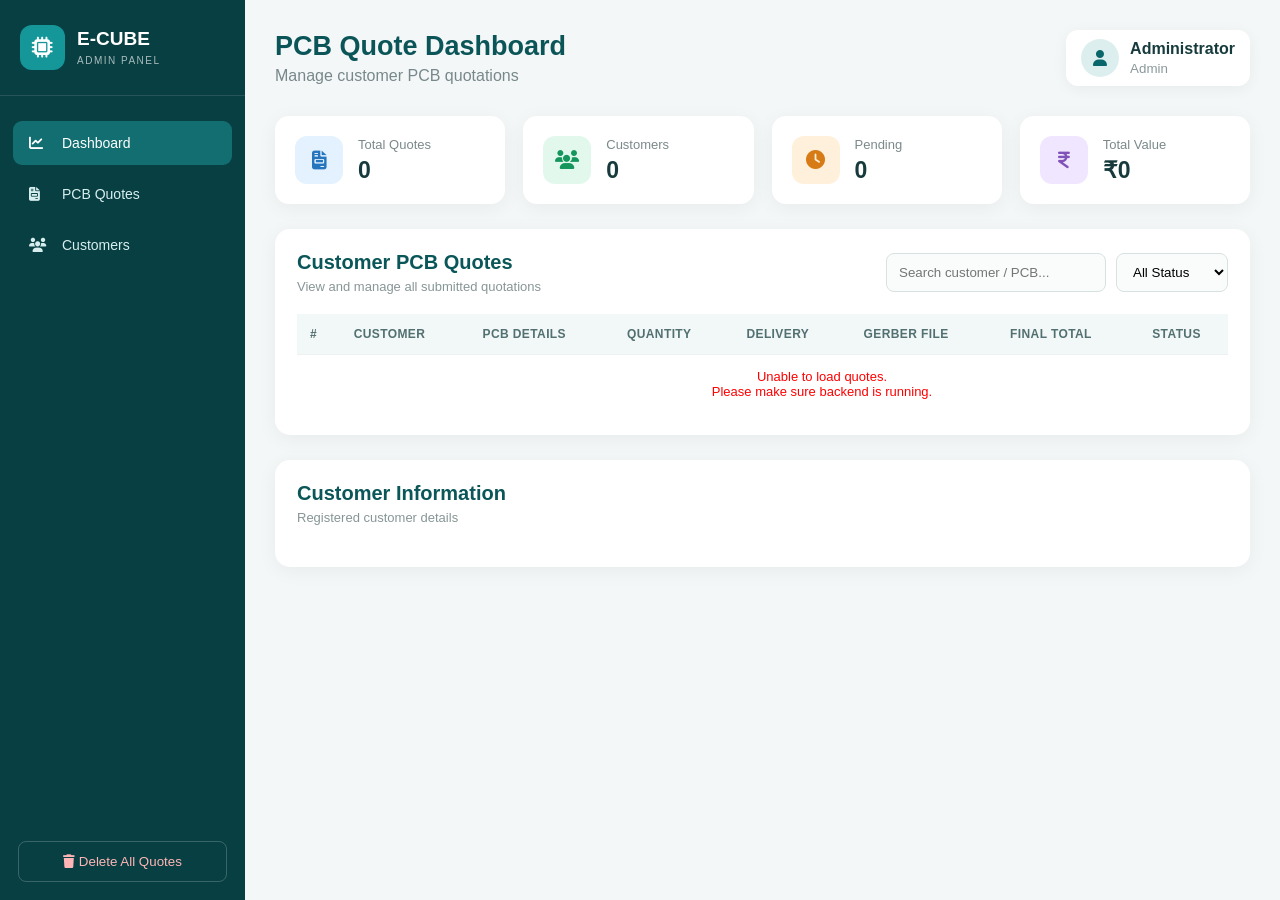
==== admin.html @ 3a0c98e4 "E-Cube PCB frontend" ====
<!DOCTYPE html>
<html lang="en">
<head>
    <meta charset="UTF-8">
    <meta name="viewport" content="width=device-width, initial-scale=1.0">

    <title>PCB Admin Dashboard</title>

    <link rel="stylesheet" href="admin.css">

    <link
        rel="stylesheet"
        href="https://cdnjs.cloudflare.com/ajax/libs/font-awesome/6.5.2/css/all.min.css"
    >
</head>

<body>

<!-- =====================================================
     SIDEBAR
===================================================== -->

<aside class="sidebar">

    <div class="admin-logo">
        <div class="logo-icon">
            <i class="fa-solid fa-microchip"></i>
        </div>

        <div>
            <h2>E-CUBE</h2>
            <span>ADMIN PANEL</span>
        </div>
    </div>


    <nav class="sidebar-menu">

        <a href="#" class="menu-item active">
            <i class="fa-solid fa-chart-line"></i>
            Dashboard
        </a>

        <a href="#quotes" class="menu-item">
            <i class="fa-solid fa-file-invoice"></i>
            PCB Quotes
        </a>

        <a href="#customers" class="menu-item">
            <i class="fa-solid fa-users"></i>
            Customers
        </a>

    </nav>


    <div class="sidebar-bottom">

        <button
            class="clear-all-btn"
            onclick="deleteAllQuotes()"
        >
            <i class="fa-solid fa-trash"></i>
            Delete All Quotes
        </button>

    </div>

</aside>


<!-- =====================================================
     MAIN
===================================================== -->

<main class="main-content">


    <!-- TOP BAR -->

    <header class="topbar">

        <div>

            <h1>PCB Quote Dashboard</h1>

            <p>
                Manage customer PCB quotations
            </p>

        </div>


        <div class="admin-profile">

            <div class="profile-icon">
                <i class="fa-solid fa-user"></i>
            </div>

            <div>
                <strong>Administrator</strong>
                <small>Admin</small>
            </div>

        </div>

    </header>



    <!-- =================================================
         STAT CARDS
    ================================================== -->

    <section class="stats-grid">


        <div class="stat-card">

            <div class="stat-icon blue">
                <i class="fa-solid fa-file-invoice"></i>
            </div>

            <div>
                <span>Total Quotes</span>
                <strong id="totalQuotes">0</strong>
            </div>

        </div>


        <div class="stat-card">

            <div class="stat-icon green">
                <i class="fa-solid fa-users"></i>
            </div>

            <div>
                <span>Customers</span>
                <strong id="totalCustomers">0</strong>
            </div>

        </div>


        <div class="stat-card">

            <div class="stat-icon orange">
                <i class="fa-solid fa-clock"></i>
            </div>

            <div>
                <span>Pending</span>
                <strong id="pendingQuotes">0</strong>
            </div>

        </div>


        <div class="stat-card">

            <div class="stat-icon purple">
                <i class="fa-solid fa-indian-rupee-sign"></i>
            </div>

            <div>
                <span>Total Value</span>
                <strong id="totalValue">₹0</strong>
            </div>

        </div>

    </section>



    <!-- =================================================
         QUOTE SECTION
    ================================================== -->

    <section class="quotes-section" id="quotes">

        <div class="section-header">

            <div>

                <h2>Customer PCB Quotes</h2>

                <p>
                    View and manage all submitted quotations
                </p>

            </div>


            <div class="header-actions">

                <input
                    type="text"
                    id="searchInput"
                    placeholder="Search customer / PCB..."
                    oninput="renderQuotes()"
                >

                <select
                    id="statusFilter"
                    onchange="renderQuotes()"
                >

                    <option value="all">
                        All Status
                    </option>

                    <option value="Pending">
                        Pending
                    </option>

                    <option value="Processing">
                        Processing
                    </option>

                    <option value="Completed">
                        Completed
                    </option>

                    <option value="Cancelled">
                        Cancelled
                    </option>

                </select>

            </div>

        </div>



        <!-- TABLE -->

        <div class="table-wrapper">

            <table>

                <thead>

                    <tr>

                        <th>#</th>

                        <th>Customer</th>

                        <th>PCB Details</th>

                        <th>Quantity</th>

                        <th>Delivery</th>

                        <th>Gerber File</th>

                        <th>Final Total</th>

                        <th>Status</th>

                        <th>Actions</th>

                    </tr>

                </thead>


                <tbody id="quotesTable">

                </tbody>

            </table>

        </div>


        <div
            id="emptyState"
            class="empty-state"
        >

            <i class="fa-solid fa-folder-open"></i>

            <h3>No Quotes Found</h3>

            <p>
                Customer quotations will appear here.
            </p>

        </div>

    </section>



    <!-- =================================================
         CUSTOMER SECTION
    ================================================== -->

    <section
        class="customer-section"
        id="customers"
    >

        <div class="section-header">

            <div>

                <h2>Customer Information</h2>

                <p>
                    Registered customer details
                </p>

            </div>

        </div>


        <div
            class="customer-grid"
            id="customerGrid"
        ></div>

    </section>


</main>



<!-- =====================================================
     VIEW / EDIT MODAL
===================================================== -->

<div
    class="modal-overlay"
    id="editModal"
>

    <div class="edit-modal">

        <div class="modal-header">

            <div>

                <h2>Edit PCB Quote</h2>

                <p>
                    Update customer quotation
                </p>

            </div>

            <button
                class="close-modal"
                onclick="closeEditModal()"
            >
                ×
            </button>

        </div>



        <form id="editForm">


            <input
                type="hidden"
                id="editId"
            >


            <div class="form-grid">


                <div class="form-group">

                    <label>
                        Customer Email
                    </label>

                    <input
                        type="email"
                        id="editEmail"
                        required
                    >

                </div>


                <div class="form-group">

                    <label>
                        Phone Number
                    </label>

                    <input
                        type="text"
                        id="editPhone"
                        maxlength="10"
                        required
                    >

                </div>


                <div class="form-group">

                    <label>
                        PCB Name
                    </label>

                    <input
                        type="text"
                        id="editPcbName"
                    >

                </div>


                <div class="form-group">

                    <label>
                        Dispatch Unit
                    </label>

                    <select id="editDispatch">

                        <option value="PCB">
                            PCB
                        </option>

                        <option value="Panel">
                            Panel
                        </option>

                    </select>

                </div>


                <div class="form-group">

                    <label>
                        PCB Size
                    </label>

                    <input
                        type="text"
                        id="editSize"
                        placeholder="20 × 20 mm"
                    >

                </div>


                <div class="form-group">

                    <label>
                        Quantity
                    </label>

                    <input
                        type="number"
                        id="editQuantity"
                        min="1"
                        max="500"
                    >

                </div>


                <div class="form-group">

                    <label>
                        Delivery Date
                    </label>

                    <input
                        type="date"
                        id="editDeliveryDate"
                    >

                </div>


                <div class="form-group">

                    <label>
                        Basic Price
                    </label>

                    <input
                        type="number"
                        id="editBasicPrice"
                        step="0.01"
                    >

                </div>


                <div class="form-group">

                    <label>
                        Setup Cost
                    </label>

                    <input
                        type="number"
                        id="editSetupCost"
                        step="0.01"
                    >

                </div>


                <div class="form-group">

                    <label>
                        GST
                    </label>

                    <input
                        type="number"
                        id="editGST"
                        step="0.01"
                    >

                </div>


                <div class="form-group">

                    <label>
                        Final Total
                    </label>

                    <input
                        type="number"
                        id="editFinalTotal"
                        step="0.01"
                    >

                </div>


                <div class="form-group">

                    <label>
                        Status
                    </label>

                    <select id="editStatus">

                        <option value="Pending">
                            Pending
                        </option>

                        <option value="Processing">
                            Processing
                        </option>

                        <option value="Completed">
                            Completed
                        </option>

                        <option value="Cancelled">
                            Cancelled
                        </option>

                    </select>

                </div>

            </div>



            <!-- FIXED PCB OPTIONS -->

            <div class="fixed-options">

                <span>
                    <b>Material:</b> FR-4
                </span>

                <span>
                    <b>Layers:</b> 2 Layers
                </span>

                <span>
                    <b>Thickness:</b> 1.6 mm
                </span>

                <span>
                    <b>Copper:</b> 35 Micron
                </span>

                <span>
                    <b>Mask:</b> Green
                </span>

                <span>
                    <b>Surface:</b> HAL
                </span>

                <span>
                    <b>Silk:</b> White
                </span>

            </div>



            <div class="modal-actions">

                <button
                    type="button"
                    class="cancel-btn"
                    onclick="closeEditModal()"
                >
                    Cancel
                </button>


                <button
                    type="submit"
                    class="save-btn"
                >
                    <i class="fa-solid fa-floppy-disk"></i>
                    Save Changes
                </button>

            </div>


        </form>

    </div>

</div>



<script src="admin.js"></script>

</body>
</html>
---- admin.css ----
* {
    margin: 0;
    padding: 0;
    box-sizing: border-box;
}


body {
    font-family: Arial, Helvetica, sans-serif;
    background: #f4f7f8;
    color: #173b3d;
}


/* =====================================================
   SIDEBAR
===================================================== */

.sidebar {
    position: fixed;
    left: 0;
    top: 0;

    width: 245px;
    height: 100vh;

    background: #083f42;
    color: white;

    display: flex;
    flex-direction: column;

    z-index: 100;
}


.admin-logo {
    display: flex;
    align-items: center;

    gap: 12px;

    padding: 25px 20px;

    border-bottom: 1px solid rgba(255,255,255,.12);
}


.logo-icon {
    width: 45px;
    height: 45px;

    border-radius: 12px;

    background: #15979a;

    display: flex;
    align-items: center;
    justify-content: center;

    font-size: 21px;
}


.admin-logo h2 {
    font-size: 19px;
}


.admin-logo span {
    font-size: 10px;
    opacity: .65;
    letter-spacing: 1.5px;
}


/* MENU */

.sidebar-menu {
    padding: 25px 13px;
}


.menu-item {
    display: flex;
    align-items: center;

    gap: 13px;

    padding: 14px 16px;

    margin-bottom: 7px;

    color: #d7eeee;

    text-decoration: none;

    border-radius: 9px;

    font-size: 14px;
}


.menu-item:hover,
.menu-item.active {
    background: #126e71;
    color: white;
}


.menu-item i {
    width: 20px;
}


.sidebar-bottom {
    margin-top: auto;
    padding: 18px;
}


.clear-all-btn {
    width: 100%;

    border: 1px solid rgba(255,255,255,.2);

    background: transparent;

    color: #ffb5b5;

    padding: 12px;

    border-radius: 8px;

    cursor: pointer;
}


.clear-all-btn:hover {
    background: #a52d2d;
    color: white;
}


/* =====================================================
   MAIN
===================================================== */

.main-content {
    margin-left: 245px;
    padding: 30px;
}


/* TOPBAR */

.topbar {
    display: flex;
    justify-content: space-between;
    align-items: center;

    margin-bottom: 30px;
}


.topbar h1 {
    font-size: 27px;
    color: #0b5558;
}


.topbar p {
    margin-top: 5px;
    color: #77888a;
}


.admin-profile {
    display: flex;
    align-items: center;
    gap: 11px;

    background: white;

    padding: 9px 15px;

    border-radius: 12px;

    box-shadow: 0 3px 15px rgba(0,0,0,.05);
}


.profile-icon {
    width: 38px;
    height: 38px;

    border-radius: 50%;

    background: #dcefee;

    display: flex;
    align-items: center;
    justify-content: center;

    color: #09666a;
}


.admin-profile small {
    display: block;
    color: #8a9899;

    margin-top: 3px;
}


/* =====================================================
   STAT CARDS
===================================================== */

.stats-grid {
    display: grid;

    grid-template-columns:
        repeat(4, 1fr);

    gap: 18px;

    margin-bottom: 25px;
}


.stat-card {
    background: white;

    padding: 20px;

    border-radius: 14px;

    display: flex;
    align-items: center;

    gap: 15px;

    box-shadow:
        0 4px 20px rgba(0,0,0,.05);
}


.stat-icon {
    width: 48px;
    height: 48px;

    border-radius: 12px;

    display: flex;
    align-items: center;
    justify-content: center;

    font-size: 19px;
}


.stat-icon.blue {
    background: #e4f1ff;
    color: #2576bd;
}


.stat-icon.green {
    background: #e3f8ed;
    color: #15965d;
}


.stat-icon.orange {
    background: #fff0dc;
    color: #d77b16;
}


.stat-icon.purple {
    background: #f0e6ff;
    color: #8051b8;
}


.stat-card span {
    display: block;

    color: #7b898a;

    font-size: 13px;

    margin-bottom: 5px;
}


.stat-card strong {
    font-size: 23px;
}


/* =====================================================
   QUOTES SECTION
===================================================== */

.quotes-section,
.customer-section {
    background: white;

    border-radius: 15px;

    padding: 22px;

    box-shadow:
        0 4px 20px rgba(0,0,0,.05);

    margin-bottom: 25px;
}


.section-header {
    display: flex;
    justify-content: space-between;
    align-items: center;

    margin-bottom: 20px;
}


.section-header h2 {
    color: #0a5659;
    font-size: 20px;
}


.section-header p {
    color: #879596;
    margin-top: 5px;
    font-size: 13px;
}


.header-actions {
    display: flex;
    gap: 10px;
}


.header-actions input,
.header-actions select {
    border: 1px solid #d7e1e1;

    padding: 10px 12px;

    border-radius: 8px;

    outline: none;

    background: #fafcfc;
}


.header-actions input {
    width: 220px;
}


/* =====================================================
   TABLE
===================================================== */

.table-wrapper {
    width: 100%;

    overflow-x: auto;
}


table {
    width: 100%;

    border-collapse: collapse;

    min-width: 1050px;
}


thead {
    background: #f2f7f7;
}


th {
    text-align: left;

    padding: 13px;

    font-size: 12px;

    color: #527071;

    text-transform: uppercase;

    letter-spacing: .4px;
}


td {
    padding: 14px 13px;

    border-top: 1px solid #edf1f1;

    vertical-align: middle;

    font-size: 13px;
}


.customer-name {
    font-weight: bold;
    color: #134e51;
}


.customer-contact {
    margin-top: 5px;

    color: #7a8b8c;

    font-size: 12px;
}


.pcb-title {
    font-weight: bold;
}


.pcb-info {
    color: #758687;

    font-size: 11px;

    margin-top: 5px;
}


.quantity-badge {
    background: #e6f5f5;

    color: #0a696c;

    padding: 5px 9px;

    border-radius: 20px;

    font-weight: bold;
}


.date-text {
    white-space: nowrap;
}


.gerber-btn {
    display: inline-flex;

    align-items: center;

    gap: 6px;

    background: #e6f4f4;

    color: #09666a;

    padding: 7px 10px;

    border-radius: 7px;

    text-decoration: none;

    font-size: 11px;

    border: none;

    cursor: pointer;
}


.no-file {
    color: #999;
    font-size: 11px;
}


.total-price {
    font-weight: bold;

    color: #087073;

    white-space: nowrap;
}


/* STATUS */

.status-select {
    border: none;

    border-radius: 20px;

    padding: 6px 10px;

    font-size: 11px;

    cursor: pointer;
}


.status-Pending {
    background: #fff1d8;
    color: #ad6a00;
}


.status-Processing {
    background: #e2efff;
    color: #2670af;
}


.status-Completed {
    background: #e2f8e9;
    color: #18844e;
}


.status-Cancelled {
    background: #ffe3e3;
    color: #b73737;
}


/* ACTIONS */

.action-buttons {
    display: flex;

    gap: 6px;
}


.action-btn {
    width: 32px;
    height: 32px;

    border: none;

    border-radius: 7px;

    cursor: pointer;
}


.view-btn {
    background: #e5f2ff;
    color: #2675ae;
}


.edit-btn {
    background: #fff1dc;
    color: #b36c08;
}


.delete-btn {
    background: #ffe7e7;
    color: #bd3d3d;
}


.action-btn:hover {
    transform: translateY(-1px);
}


/* =====================================================
   EMPTY
===================================================== */

.empty-state {
    text-align: center;

    padding: 55px;

    display: none;
}


.empty-state i {
    font-size: 42px;

    color: #b8caca;

    margin-bottom: 15px;
}


.empty-state h3 {
    color: #527071;
}


.empty-state p {
    margin-top: 7px;
    color: #9aa7a8;
}


/* =====================================================
   CUSTOMERS
===================================================== */

.customer-grid {
    display: grid;

    grid-template-columns:
        repeat(3, 1fr);

    gap: 15px;
}


.customer-card {
    border: 1px solid #e3ebeb;

    padding: 17px;

    border-radius: 11px;
}


.customer-card h3 {
    font-size: 14px;

    color: #0b5c60;

    margin-bottom: 8px;
}


.customer-card p {
    font-size: 12px;

    color: #778788;

    margin-top: 5px;
}


/* =====================================================
   MODAL
===================================================== */

.modal-overlay {
    position: fixed;

    inset: 0;

    background: rgba(0,0,0,.58);

    display: none;

    align-items: center;
    justify-content: center;

    z-index: 500;

    padding: 20px;
}


.modal-overlay.show {
    display: flex;
}


.edit-modal {
    background: white;

    width: 760px;

    max-width: 100%;

    max-height: 90vh;

    overflow-y: auto;

    border-radius: 16px;
}


.modal-header {
    padding: 20px 24px;

    border-bottom: 1px solid #e6eeee;

    display: flex;

    justify-content: space-between;

    align-items: center;
}


.modal-header h2 {
    color: #095c60;
}


.modal-header p {
    color: #8b999a;

    margin-top: 4px;

    font-size: 12px;
}


.close-modal {
    width: 35px;
    height: 35px;

    border: none;

    background: #f1f5f5;

    border-radius: 50%;

    font-size: 22px;

    cursor: pointer;
}


#editForm {
    padding: 24px;
}


.form-grid {
    display: grid;

    grid-template-columns:
        1fr 1fr;

    gap: 17px;
}


.form-group label {
    display: block;

    font-size: 12px;

    font-weight: bold;

    margin-bottom: 7px;

    color: #526d6e;
}


.form-group input,
.form-group select {
    width: 100%;

    padding: 11px;

    border: 1px solid #d6e1e1;

    border-radius: 8px;

    outline: none;
}


.form-group input:focus,
.form-group select:focus {
    border-color: #147c80;
}


/* FIXED OPTIONS */

.fixed-options {
    margin-top: 22px;

    padding: 15px;

    background: #f4f9f9;

    border-radius: 10px;

    display: flex;

    flex-wrap: wrap;

    gap: 9px;
}


.fixed-options span {
    padding: 7px 10px;

    background: white;

    border: 1px solid #dbe7e7;

    border-radius: 6px;

    font-size: 11px;

    color: #617273;
}


/* MODAL BUTTONS */

.modal-actions {
    margin-top: 25px;

    display: flex;

    justify-content: flex-end;

    gap: 10px;
}


.cancel-btn,
.save-btn {
    padding: 11px 18px;

    border-radius: 8px;

    border: none;

    cursor: pointer;

    font-weight: bold;
}


.cancel-btn {
    background: #edf2f2;
    color: #516667;
}


.save-btn {
    background: #106f73;
    color: white;
}


.save-btn:hover {
    background: #095b5e;
}


/* =====================================================
   RESPONSIVE
===================================================== */

@media(max-width:1000px) {

    .stats-grid {
        grid-template-columns:
            repeat(2,1fr);
    }

    .customer-grid {
        grid-template-columns:
            repeat(2,1fr);
    }

}


@media(max-width:700px) {

    .sidebar {
        width: 70px;
    }

    .admin-logo div:not(.logo-icon),
    .menu-item {
        font-size: 0;
    }

    .menu-item i {
        font-size: 16px;
    }

    .main-content {
        margin-left: 70px;
        padding: 15px;
    }

    .stats-grid {
        grid-template-columns: 1fr;
    }

    .customer-grid {
        grid-template-columns: 1fr;
    }

    .section-header {
        align-items: flex-start;
        flex-direction: column;
        gap: 15px;
    }

    .header-actions {
        width: 100%;
    }

    .header-actions input {
        width: 100%;
    }

    .form-grid {
        grid-template-columns: 1fr;
    }

}
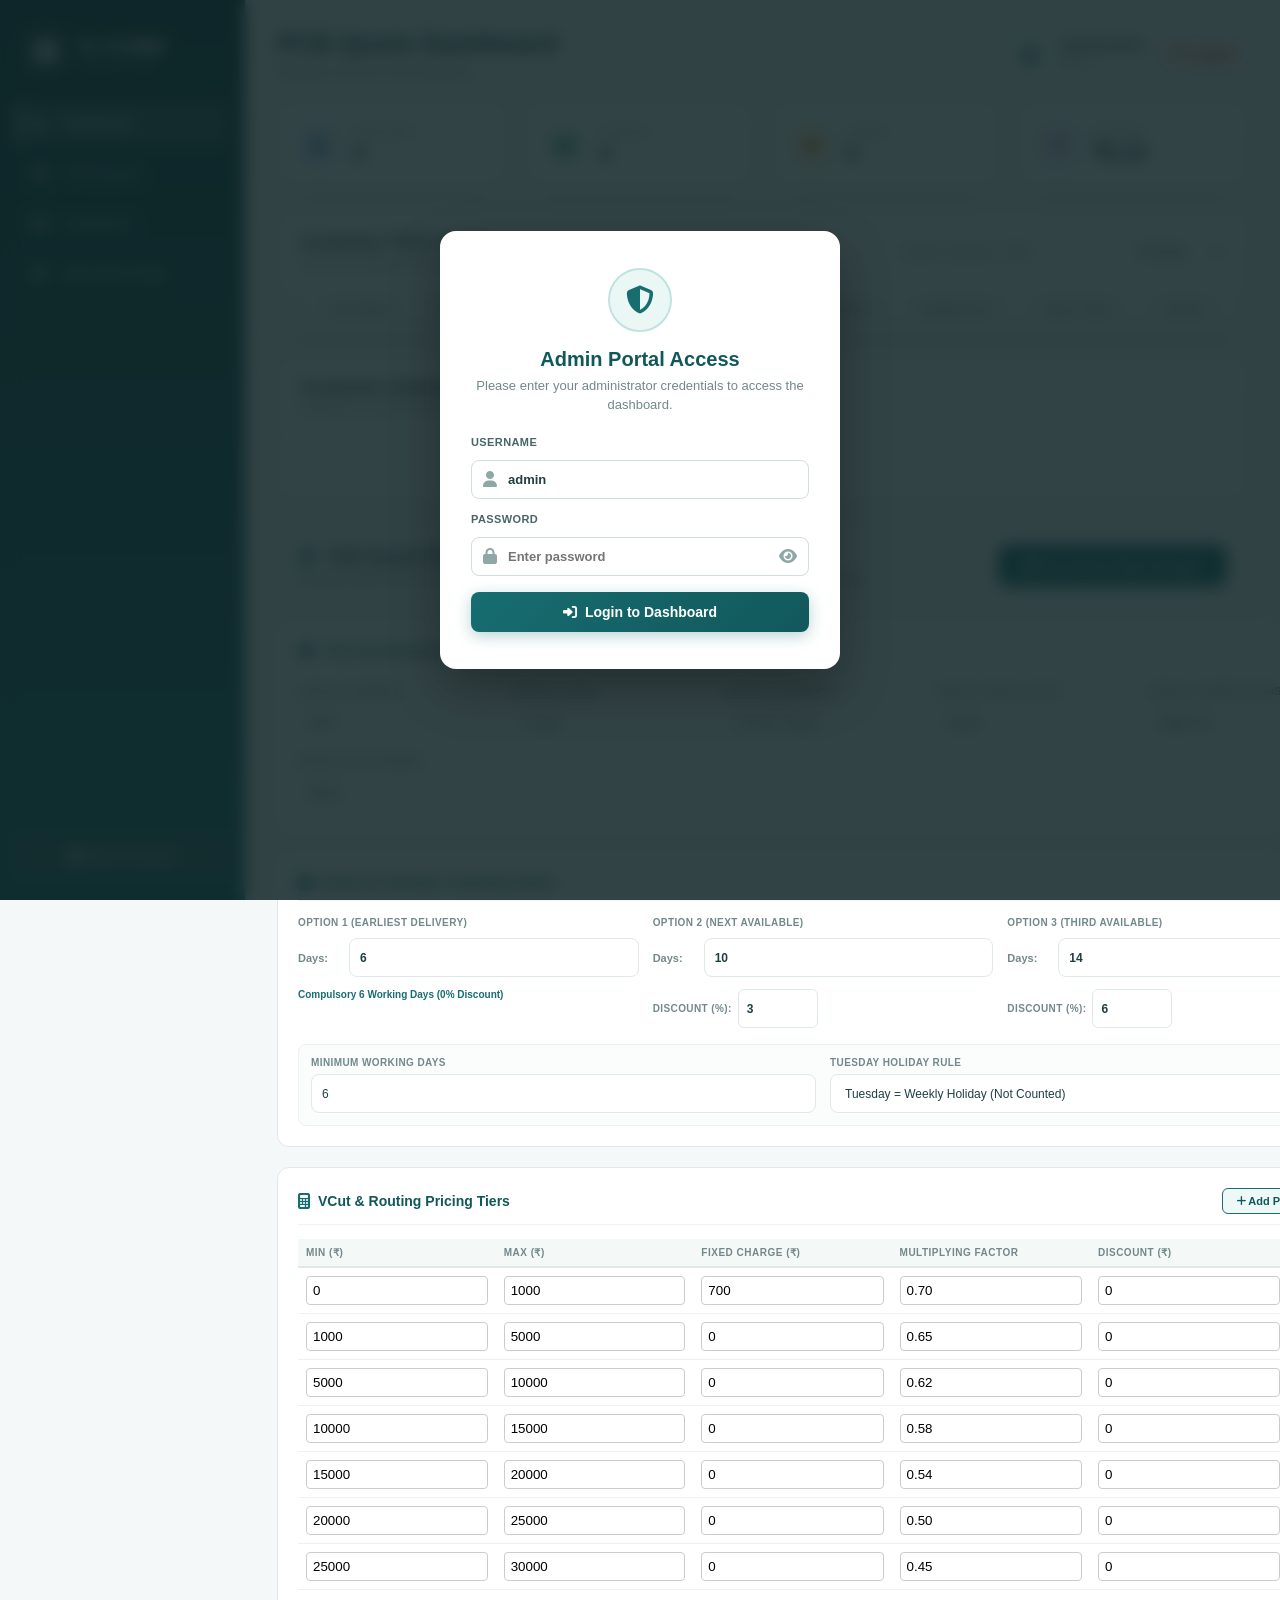
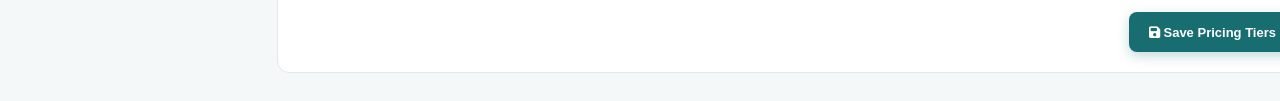
==== commit 1c86a563: "Fix quote calculation defaults and update customer dashboard" ====
--- a/admin.html
+++ b/admin.html
@@ -1,561 +1,324 @@
 <!DOCTYPE html>
 <html lang="en">
+
 <head>
+
     <meta charset="UTF-8">
+
     <meta name="viewport" content="width=device-width, initial-scale=1.0">
 
-    <title>PCB Admin Dashboard</title>
+    <title>E-CUBE | PCB Admin Dashboard</title>
 
     <link rel="stylesheet" href="admin.css">
 
-    <link
-        rel="stylesheet"
-        href="https://cdnjs.cloudflare.com/ajax/libs/font-awesome/6.5.2/css/all.min.css"
-    >
+    <link rel="stylesheet" href="https://cdnjs.cloudflare.com/ajax/libs/font-awesome/6.5.2/css/all.min.css">
+
 </head>
 
+
 <body>
 
-<!-- =====================================================
+    <!-- =====================================================
+         ADMIN AUTHENTICATION / LOGIN OVERLAY
+    ===================================================== -->
+    <div id="adminLoginOverlay" class="login-overlay" style="display: none;">
+        <div class="login-modal-card">
+            <div class="login-icon-badge">
+                <i class="fa-solid fa-shield-halved"></i>
+            </div>
+            <h2>Admin Portal Access</h2>
+            <p>Please enter your administrator credentials to access the dashboard.</p>
+
+            <form id="adminLoginForm" onsubmit="handleAdminLogin(event)">
+                <div class="form-group" style="text-align: left; margin-bottom: 14px;">
+                    <label
+                        style="font-size: 11px; font-weight: 700; color: #486567; text-transform: uppercase; margin-bottom: 6px; display: block;">Username</label>
+                    <div style="position: relative;">
+                        <i class="fa-solid fa-user"
+                            style="position: absolute; left: 12px; top: 50%; transform: translateY(-50%); color: #8fa7a6;"></i>
+                        <input type="text" id="adminAuthUsername" required placeholder="Enter username" value="admin"
+                            style="width: 100%; padding: 10px 12px 10px 36px; border: 1px solid #d1dedc; border-radius: 8px; font-size: 13px; font-weight: 600; box-sizing: border-box;">
+                    </div>
+                </div>
+
+                <div class="form-group" style="text-align: left; margin-bottom: 16px;">
+                    <label
+                        style="font-size: 11px; font-weight: 700; color: #486567; text-transform: uppercase; margin-bottom: 6px; display: block;">Password</label>
+                    <div style="position: relative;">
+                        <i class="fa-solid fa-lock"
+                            style="position: absolute; left: 12px; top: 50%; transform: translateY(-50%); color: #8fa7a6;"></i>
+                        <input type="password" id="adminAuthPassword" required placeholder="Enter password"
+                            style="width: 100%; padding: 10px 36px 10px 36px; border: 1px solid #d1dedc; border-radius: 8px; font-size: 13px; font-weight: 600; box-sizing: border-box;">
+                        <i class="fa-solid fa-eye" id="toggleAdminPassBtn" onclick="toggleAdminPasswordVisibility()"
+                            style="position: absolute; right: 12px; top: 50%; transform: translateY(-50%); color: #8fa7a6; cursor: pointer;"></i>
+                    </div>
+                </div>
+
+                <div id="adminLoginError"
+                    style="display: none; color: #dc2626; font-size: 12px; font-weight: 600; margin-bottom: 12px; background: #fef2f2; padding: 8px 12px; border-radius: 6px; border: 1px solid #fecaca;">
+                </div>
+
+                <button type="submit" class="admin-login-submit-btn">
+                    <i class="fa-solid fa-right-to-bracket"></i> Login to Dashboard
+                </button>
+            </form>
+        </div>
+    </div>
+
+
+    <!-- =====================================================
      SIDEBAR
 ===================================================== -->
 
-<aside class="sidebar">
-
-    <div class="admin-logo">
-        <div class="logo-icon">
-            <i class="fa-solid fa-microchip"></i>
+    <aside class="sidebar">
+
+        <div class="admin-logo">
+
+            <div class="logo-icon">
+
+                <i class="fa-solid fa-microchip"></i>
+
+            </div>
+
+            <div>
+
+                <h2>E-CUBE</h2>
+
+                <span>ADMIN PANEL</span>
+
+            </div>
+
         </div>
 
-        <div>
-            <h2>E-CUBE</h2>
-            <span>ADMIN PANEL</span>
+
+        <nav class="sidebar-menu">
+
+            <a href="#" class="menu-item active">
+
+                <i class="fa-solid fa-chart-line"></i>
+
+                Dashboard
+
+            </a>
+
+
+            <a href="#quotes" class="menu-item">
+
+                <i class="fa-solid fa-file-invoice"></i>
+
+                PCB Quotes
+
+            </a>
+
+
+            <a href="#customers" class="menu-item">
+
+                <i class="fa-solid fa-users"></i>
+
+                Customers
+
+            </a>
+
+
+            <a href="#edit-quote-page" class="menu-item" id="navEditQuotePage">
+
+                <i class="fa-solid fa-pen-to-square"></i>
+
+                Edit Quote Page
+
+            </a>
+
+        </nav>
+
+
+        <div class="sidebar-bottom">
+
+            <button class="clear-all-btn" onclick="deleteAllQuotes()">
+
+                <i class="fa-solid fa-trash"></i>
+
+                Delete All Quotes
+
+            </button>
+
         </div>
-    </div>
-
-
-    <nav class="sidebar-menu">
-
-        <a href="#" class="menu-item active">
-            <i class="fa-solid fa-chart-line"></i>
-            Dashboard
-        </a>
-
-        <a href="#quotes" class="menu-item">
-            <i class="fa-solid fa-file-invoice"></i>
-            PCB Quotes
-        </a>
-
-        <a href="#customers" class="menu-item">
-            <i class="fa-solid fa-users"></i>
-            Customers
-        </a>
-
-    </nav>
-
-
-    <div class="sidebar-bottom">
-
-        <button
-            class="clear-all-btn"
-            onclick="deleteAllQuotes()"
-        >
-            <i class="fa-solid fa-trash"></i>
-            Delete All Quotes
-        </button>
-
-    </div>
-
-</aside>
-
-
-<!-- =====================================================
-     MAIN
+
+    </aside>
+
+
+
+    <!-- =====================================================
+     MAIN CONTENT
 ===================================================== -->
 
-<main class="main-content">
-
-
-    <!-- TOP BAR -->
-
-    <header class="topbar">
-
-        <div>
-
-            <h1>PCB Quote Dashboard</h1>
-
-            <p>
-                Manage customer PCB quotations
-            </p>
-
-        </div>
-
-
-        <div class="admin-profile">
-
-            <div class="profile-icon">
-                <i class="fa-solid fa-user"></i>
+    <main class="main-content">
+
+
+        <!-- TOPBAR -->
+
+        <header class="topbar">
+
+            <div>
+
+                <h1>PCB Quote Dashboard</h1>
+
+                <p>
+                    Manage customer PCB quotations
+                </p>
+
             </div>
 
-            <div>
-                <strong>Administrator</strong>
-                <small>Admin</small>
+
+            <div style="display: flex; align-items: center; gap: 14px;">
+
+                <div class="admin-profile">
+
+                    <div class="profile-icon">
+
+                        <i class="fa-solid fa-user"></i>
+
+                    </div>
+
+                    <div>
+
+                        <strong id="displayAdminUser">Administrator</strong>
+
+                        <small>Admin</small>
+
+                    </div>
+
+                </div>
+
+                <button type="button" onclick="handleAdminLogout()" title="Logout Admin"
+                    style="background: #fff0f0; color: #dc2626; border: 1px solid #fecaca; padding: 8px 14px; border-radius: 8px; font-size: 12px; font-weight: 700; cursor: pointer; display: flex; align-items: center; gap: 6px; transition: all 0.2s ease;">
+                    <i class="fa-solid fa-right-from-bracket"></i>
+                    Logout
+                </button>
+
             </div>
 
-        </div>
-
-    </header>
-
-
-
-    <!-- =================================================
-         STAT CARDS
+        </header>
+
+
+
+        <!-- =================================================
+         STATISTICS
     ================================================== -->
 
-    <section class="stats-grid">
-
-
-        <div class="stat-card">
-
-            <div class="stat-icon blue">
-                <i class="fa-solid fa-file-invoice"></i>
+        <section class="stats-grid">
+
+
+            <div class="stat-card">
+
+                <div class="stat-icon blue">
+
+                    <i class="fa-solid fa-file-invoice"></i>
+
+                </div>
+
+                <div>
+
+                    <span>Total Quotes</span>
+
+                    <strong id="totalQuotes">0</strong>
+
+                </div>
+
             </div>
 
-            <div>
-                <span>Total Quotes</span>
-                <strong id="totalQuotes">0</strong>
+
+
+            <div class="stat-card">
+
+                <div class="stat-icon green">
+
+                    <i class="fa-solid fa-users"></i>
+
+                </div>
+
+                <div>
+
+                    <span>Customers</span>
+
+                    <strong id="totalCustomers">0</strong>
+
+                </div>
+
             </div>
 
-        </div>
-
-
-        <div class="stat-card">
-
-            <div class="stat-icon green">
-                <i class="fa-solid fa-users"></i>
+
+
+            <div class="stat-card">
+
+                <div class="stat-icon orange">
+
+                    <i class="fa-solid fa-clock"></i>
+
+                </div>
+
+                <div>
+
+                    <span>Pending</span>
+
+                    <strong id="pendingQuotes">0</strong>
+
+                </div>
+
             </div>
 
-            <div>
-                <span>Customers</span>
-                <strong id="totalCustomers">0</strong>
+
+
+            <div class="stat-card">
+
+                <div class="stat-icon purple">
+
+                    <i class="fa-solid fa-indian-rupee-sign"></i>
+
+                </div>
+
+                <div>
+
+                    <span>Total Value</span>
+
+                    <strong id="totalValue">₹0.00</strong>
+
+                </div>
+
             </div>
 
-        </div>
-
-
-        <div class="stat-card">
-
-            <div class="stat-icon orange">
-                <i class="fa-solid fa-clock"></i>
-            </div>
-
-            <div>
-                <span>Pending</span>
-                <strong id="pendingQuotes">0</strong>
-            </div>
-
-        </div>
-
-
-        <div class="stat-card">
-
-            <div class="stat-icon purple">
-                <i class="fa-solid fa-indian-rupee-sign"></i>
-            </div>
-
-            <div>
-                <span>Total Value</span>
-                <strong id="totalValue">₹0</strong>
-            </div>
-
-        </div>
-
-    </section>
-
-
-
-    <!-- =================================================
-         QUOTE SECTION
+        </section>
+
+
+
+        <!-- =================================================
+         QUOTES
     ================================================== -->
 
-    <section class="quotes-section" id="quotes">
-
-        <div class="section-header">
-
-            <div>
-
-                <h2>Customer PCB Quotes</h2>
-
-                <p>
-                    View and manage all submitted quotations
-                </p>
-
-            </div>
-
-
-            <div class="header-actions">
-
-                <input
-                    type="text"
-                    id="searchInput"
-                    placeholder="Search customer / PCB..."
-                    oninput="renderQuotes()"
-                >
-
-                <select
-                    id="statusFilter"
-                    onchange="renderQuotes()"
-                >
-
-                    <option value="all">
-                        All Status
-                    </option>
-
-                    <option value="Pending">
-                        Pending
-                    </option>
-
-                    <option value="Processing">
-                        Processing
-                    </option>
-
-                    <option value="Completed">
-                        Completed
-                    </option>
-
-                    <option value="Cancelled">
-                        Cancelled
-                    </option>
-
-                </select>
-
-            </div>
-
-        </div>
-
-
-
-        <!-- TABLE -->
-
-        <div class="table-wrapper">
-
-            <table>
-
-                <thead>
-
-                    <tr>
-
-                        <th>#</th>
-
-                        <th>Customer</th>
-
-                        <th>PCB Details</th>
-
-                        <th>Quantity</th>
-
-                        <th>Delivery</th>
-
-                        <th>Gerber File</th>
-
-                        <th>Final Total</th>
-
-                        <th>Status</th>
-
-                        <th>Actions</th>
-
-                    </tr>
-
-                </thead>
-
-
-                <tbody id="quotesTable">
-
-                </tbody>
-
-            </table>
-
-        </div>
-
-
-        <div
-            id="emptyState"
-            class="empty-state"
-        >
-
-            <i class="fa-solid fa-folder-open"></i>
-
-            <h3>No Quotes Found</h3>
-
-            <p>
-                Customer quotations will appear here.
-            </p>
-
-        </div>
-
-    </section>
-
-
-
-    <!-- =================================================
-         CUSTOMER SECTION
-    ================================================== -->
-
-    <section
-        class="customer-section"
-        id="customers"
-    >
-
-        <div class="section-header">
-
-            <div>
-
-                <h2>Customer Information</h2>
-
-                <p>
-                    Registered customer details
-                </p>
-
-            </div>
-
-        </div>
-
-
-        <div
-            class="customer-grid"
-            id="customerGrid"
-        ></div>
-
-    </section>
-
-
-</main>
-
-
-
-<!-- =====================================================
-     VIEW / EDIT MODAL
-===================================================== -->
-
-<div
-    class="modal-overlay"
-    id="editModal"
->
-
-    <div class="edit-modal">
-
-        <div class="modal-header">
-
-            <div>
-
-                <h2>Edit PCB Quote</h2>
-
-                <p>
-                    Update customer quotation
-                </p>
-
-            </div>
-
-            <button
-                class="close-modal"
-                onclick="closeEditModal()"
-            >
-                ×
-            </button>
-
-        </div>
-
-
-
-        <form id="editForm">
-
-
-            <input
-                type="hidden"
-                id="editId"
-            >
-
-
-            <div class="form-grid">
-
-
-                <div class="form-group">
-
-                    <label>
-                        Customer Email
-                    </label>
-
-                    <input
-                        type="email"
-                        id="editEmail"
-                        required
-                    >
-
-                </div>
-
-
-                <div class="form-group">
-
-                    <label>
-                        Phone Number
-                    </label>
-
-                    <input
-                        type="text"
-                        id="editPhone"
-                        maxlength="10"
-                        required
-                    >
-
-                </div>
-
-
-                <div class="form-group">
-
-                    <label>
-                        PCB Name
-                    </label>
-
-                    <input
-                        type="text"
-                        id="editPcbName"
-                    >
-
-                </div>
-
-
-                <div class="form-group">
-
-                    <label>
-                        Dispatch Unit
-                    </label>
-
-                    <select id="editDispatch">
-
-                        <option value="PCB">
-                            PCB
+        <section class="quotes-section" id="quotes">
+
+            <div class="section-header">
+
+                <div>
+
+                    <h2>Customer PCB Quotes</h2>
+
+                    <p>
+                        View and manage all submitted quotations
+                    </p>
+
+                </div>
+
+
+                <div class="header-actions">
+
+                    <input type="text" id="searchInput" placeholder="Search customer / PCB..." oninput="renderQuotes()">
+
+
+                    <select id="statusFilter" onchange="renderQuotes()">
+
+                        <option value="all">
+                            All Status
                         </option>
-
-                        <option value="Panel">
-                            Panel
-                        </option>
-
-                    </select>
-
-                </div>
-
-
-                <div class="form-group">
-
-                    <label>
-                        PCB Size
-                    </label>
-
-                    <input
-                        type="text"
-                        id="editSize"
-                        placeholder="20 × 20 mm"
-                    >
-
-                </div>
-
-
-                <div class="form-group">
-
-                    <label>
-                        Quantity
-                    </label>
-
-                    <input
-                        type="number"
-                        id="editQuantity"
-                        min="1"
-                        max="500"
-                    >
-
-                </div>
-
-
-                <div class="form-group">
-
-                    <label>
-                        Delivery Date
-                    </label>
-
-                    <input
-                        type="date"
-                        id="editDeliveryDate"
-                    >
-
-                </div>
-
-
-                <div class="form-group">
-
-                    <label>
-                        Basic Price
-                    </label>
-
-                    <input
-                        type="number"
-                        id="editBasicPrice"
-                        step="0.01"
-                    >
-
-                </div>
-
-
-                <div class="form-group">
-
-                    <label>
-                        Setup Cost
-                    </label>
-
-                    <input
-                        type="number"
-                        id="editSetupCost"
-                        step="0.01"
-                    >
-
-                </div>
-
-
-                <div class="form-group">
-
-                    <label>
-                        GST
-                    </label>
-
-                    <input
-                        type="number"
-                        id="editGST"
-                        step="0.01"
-                    >
-
-                </div>
-
-
-                <div class="form-group">
-
-                    <label>
-                        Final Total
-                    </label>
-
-                    <input
-                        type="number"
-                        id="editFinalTotal"
-                        step="0.01"
-                    >
-
-                </div>
-
-
-                <div class="form-group">
-
-                    <label>
-                        Status
-                    </label>
-
-                    <select id="editStatus">
 
                         <option value="Pending">
                             Pending
@@ -581,73 +344,1393 @@
 
 
 
-            <!-- FIXED PCB OPTIONS -->
-
-            <div class="fixed-options">
-
-                <span>
-                    <b>Material:</b> FR-4
-                </span>
-
-                <span>
-                    <b>Layers:</b> 2 Layers
-                </span>
-
-                <span>
-                    <b>Thickness:</b> 1.6 mm
-                </span>
-
-                <span>
-                    <b>Copper:</b> 35 Micron
-                </span>
-
-                <span>
-                    <b>Mask:</b> Green
-                </span>
-
-                <span>
-                    <b>Surface:</b> HAL
-                </span>
-
-                <span>
-                    <b>Silk:</b> White
-                </span>
+            <!-- TABLE -->
+
+            <div class="table-wrapper">
+
+                <table>
+
+                    <thead>
+
+                        <tr>
+                            <th>#</th>
+                            <th>Customer</th>
+                            <th>Admin ID</th>
+                            <th>Type</th>
+                            <th>PCB Details</th>
+                            <th>Delivery</th>
+                            <th>Quantity</th>
+                            <th>Gerber File</th>
+                            <th>Final Total</th>
+                            <th>Status</th>
+                            <th>Actions</th>
+                        </tr>
+
+                    </thead>
+
+
+                    <tbody id="quotesTable"></tbody>
+
+                </table>
 
             </div>
 
 
-
-            <div class="modal-actions">
-
-                <button
-                    type="button"
-                    class="cancel-btn"
-                    onclick="closeEditModal()"
-                >
-                    Cancel
+            <div id="emptyState" class="empty-state">
+
+                <i class="fa-solid fa-folder-open"></i>
+
+                <h3>No Quotes Found</h3>
+
+                <p>
+                    Customer quotations will appear here.
+                </p>
+
+            </div>
+
+        </section>
+
+
+
+        <!-- =================================================
+         CUSTOMERS
+    ================================================== -->
+
+        <section class="customer-section" id="customers">
+
+            <div class="section-header">
+
+                <div>
+
+                    <h2>Customer Information</h2>
+
+                    <p>
+                        Registered customer details
+                    </p>
+
+                </div>
+
+            </div>
+
+
+            <div class="customer-grid" id="customerGrid"></div>
+
+        </section>
+
+
+
+        <!-- =================================================
+         EDIT QUOTE PAGE MANAGEMENT SECTION
+    ================================================== -->
+
+        <section class="quote-table-section" id="edit-quote-page" style="margin-top: 24px;">
+
+            <div class="section-header"
+                style="display: flex; justify-content: space-between; align-items: center; border-bottom: 1px solid var(--border); padding-bottom: 16px; margin-bottom: 20px;">
+
+                <div>
+
+                    <h2><i class="fa-solid fa-pen-to-square" style="color: var(--teal); margin-right: 8px;"></i> Edit
+                        Quote Page Configuration</h2>
+
+                    <p>
+                        Manage default options, delivery calendar dates, and price summary controls for the customer
+                        Quote Page
+                    </p>
+
+                </div>
+
+                <button type="button" class="save-btn" onclick="saveAdminPricingSettings()"
+                    style="padding: 10px 24px; font-size: 13px; font-weight: 700; box-shadow: 0 4px 12px rgba(23,109,112,0.25);">
+
+                    <i class="fa-solid fa-floppy-disk"></i>
+
+                    Save Quote Page Changes
+
                 </button>
 
-
-                <button
-                    type="submit"
-                    class="save-btn"
-                >
-                    <i class="fa-solid fa-floppy-disk"></i>
-                    Save Changes
+            </div>
+
+
+            <!-- TWO-COLUMN LAYOUT (MIRRORING QUOTE.HTML) -->
+            <div style="display: grid; grid-template-columns: 2fr 1fr; gap: 24px;">
+
+                <!-- LEFT COLUMN: PCB DEFAULTS & DELIVERY CALENDAR -->
+                <div style="display: flex; flex-direction: column; gap: 20px;">
+
+                    <!-- PCB OPTIONS & SPECIFICATIONS -->
+                    <div style="background: #fff; border: 1px solid var(--border); border-radius: 12px; padding: 20px;">
+
+                        <div
+                            style="display: flex; align-items: center; gap: 10px; margin-bottom: 16px; color: var(--teal-dark); border-bottom: 1px solid #f0f4f3; padding-bottom: 10px;">
+
+                            <i class="fa-solid fa-microchip" style="font-size: 16px; color: var(--teal);"></i>
+
+                            <h3 style="font-size: 14px; margin: 0; font-weight: 700;">PCB Specifications & Defaults</h3>
+
+                        </div>
+
+                        <div
+                            style="display: grid; grid-template-columns: repeat(auto-fit, minmax(180px, 1fr)); gap: 14px;">
+
+                            <div class="form-group">
+
+                                <label
+                                    style="font-weight: 700; font-size: 10px; color: var(--muted); text-transform: uppercase;">
+                                    Default Material
+                                </label>
+
+                                <input type="text" id="adminDefaultMaterial" value="FR-4"
+                                    style="padding: 8px 10px; border: 1px solid var(--border); border-radius: 8px;">
+
+                            </div>
+
+                            <div class="form-group">
+
+                                <label
+                                    style="font-weight: 700; font-size: 10px; color: var(--muted); text-transform: uppercase;">
+                                    Default Layer
+                                </label>
+
+                                <input type="text" id="adminDefaultLayers" value="1 Layer"
+                                    style="padding: 8px 10px; border: 1px solid var(--border); border-radius: 8px;">
+
+                            </div>
+
+                            <div class="form-group">
+
+                                <label
+                                    style="font-weight: 700; font-size: 10px; color: var(--muted); text-transform: uppercase;">
+                                    Default Thickness
+                                </label>
+
+                                <input type="text" id="adminDefaultThickness" value="1.6 mm / 35 µm"
+                                    style="padding: 8px 10px; border: 1px solid var(--border); border-radius: 8px;">
+
+                            </div>
+
+                            <div class="form-group">
+
+                                <label
+                                    style="font-weight: 700; font-size: 10px; color: var(--muted); text-transform: uppercase;">
+                                    Default Mask Color
+                                </label>
+
+                                <input type="text" id="adminDefaultMask" value="Green"
+                                    style="padding: 8px 10px; border: 1px solid var(--border); border-radius: 8px;">
+
+                            </div>
+
+                            <div class="form-group">
+
+                                <label
+                                    style="font-weight: 700; font-size: 10px; color: var(--muted); text-transform: uppercase;">
+                                    Default Surface Finish
+                                </label>
+
+                                <input type="text" id="adminDefaultSurface" value="Roller Tin"
+                                    style="padding: 8px 10px; border: 1px solid var(--border); border-radius: 8px;">
+
+                            </div>
+
+                            <div class="form-group">
+
+                                <label
+                                    style="font-weight: 700; font-size: 10px; color: var(--muted); text-transform: uppercase;">
+                                    Default Silk Screen
+                                </label>
+
+                                <input type="text" id="adminDefaultSilk" value="White"
+                                    style="padding: 8px 10px; border: 1px solid var(--border); border-radius: 8px;">
+
+                            </div>
+
+                        </div>
+
+                    </div>
+
+
+                    <!-- DELIVERY CALENDAR / DATES -->
+                    <div style="background: #fff; border: 1px solid var(--border); border-radius: 12px; padding: 20px;">
+
+                        <div
+                            style="display: flex; align-items: center; gap: 10px; margin-bottom: 16px; color: var(--teal-dark); border-bottom: 1px solid #f0f4f3; padding-bottom: 10px;">
+
+                            <i class="fa-solid fa-calendar-days" style="font-size: 16px; color: var(--teal);"></i>
+
+                            <h3 style="font-size: 14px; margin: 0; font-weight: 700;">Delivery Calendar & Working Rules
+                            </h3>
+
+                        </div>
+
+                        <div
+                            style="display: grid; grid-template-columns: repeat(auto-fit, minmax(200px, 1fr)); gap: 14px; margin-bottom: 16px;">
+
+                            <div class="form-group">
+
+                                <label
+                                    style="font-weight: 700; font-size: 10px; color: var(--muted); text-transform: uppercase;">
+                                    Option 1 (Earliest Delivery)
+                                </label>
+
+                                <div style="display: flex; gap: 6px; align-items: center; margin-top: 4px;">
+                                    <span
+                                        style="font-size: 11px; font-weight: 600; color: var(--muted); width: 45px;">Days:</span>
+                                    <input type="number" id="quotePageDays1" min="1" max="60" value="6" placeholder="6"
+                                        style="flex: 1; padding: 8px 10px; border: 1px solid var(--border); border-radius: 8px; font-weight: 600;">
+                                </div>
+
+                                <small
+                                    style="font-size: 10px; color: var(--teal); font-weight: 600; margin-top: 6px; display: block;">Compulsory
+                                    6 Working Days (0% Discount)</small>
+
+                            </div>
+
+                            <div class="form-group">
+
+                                <label
+                                    style="font-weight: 700; font-size: 10px; color: var(--muted); text-transform: uppercase;">
+                                    Option 2 (Next Available)
+                                </label>
+
+                                <div style="display: flex; gap: 6px; align-items: center; margin-top: 4px;">
+                                    <span
+                                        style="font-size: 11px; font-weight: 600; color: var(--muted); width: 45px;">Days:</span>
+                                    <input type="number" id="quotePageDays2" min="1" max="60" value="10"
+                                        placeholder="10 (+4d)"
+                                        style="flex: 1; padding: 8px 10px; border: 1px solid var(--border); border-radius: 8px; font-weight: 600;">
+                                </div>
+
+                                <div style="margin-top: 6px; display: flex; align-items: center; gap: 6px;">
+                                    <label
+                                        style="font-size: 10px; font-weight: 700; color: var(--muted); white-space: nowrap;">Discount
+                                        (%):</label>
+                                    <input type="number" id="adminDeliveryDiscount2" min="0" max="100" step="0.1"
+                                        value="3" placeholder="3"
+                                        style="padding: 4px 8px; border: 1px solid var(--border); border-radius: 6px; width: 80px; font-weight: 600;">
+                                </div>
+
+                            </div>
+
+                            <div class="form-group">
+
+                                <label
+                                    style="font-weight: 700; font-size: 10px; color: var(--muted); text-transform: uppercase;">
+                                    Option 3 (Third Available)
+                                </label>
+
+                                <div style="display: flex; gap: 6px; align-items: center; margin-top: 4px;">
+                                    <span
+                                        style="font-size: 11px; font-weight: 600; color: var(--muted); width: 45px;">Days:</span>
+                                    <input type="number" id="quotePageDays3" min="1" max="60" value="14"
+                                        placeholder="14 (+4d)"
+                                        style="flex: 1; padding: 8px 10px; border: 1px solid var(--border); border-radius: 8px; font-weight: 600;">
+                                </div>
+
+                                <div style="margin-top: 6px; display: flex; align-items: center; gap: 6px;">
+                                    <label
+                                        style="font-size: 10px; font-weight: 700; color: var(--muted); white-space: nowrap;">Discount
+                                        (%):</label>
+                                    <input type="number" id="adminDeliveryDiscount3" min="0" max="100" step="0.1"
+                                        value="6" placeholder="6"
+                                        style="padding: 4px 8px; border: 1px solid var(--border); border-radius: 6px; width: 80px; font-weight: 600;">
+                                </div>
+
+                            </div>
+
+                        </div>
+
+                        <div
+                            style="display: grid; grid-template-columns: 1fr 1fr; gap: 14px; background: #fbfdfd; border: 1px solid #edf2f1; padding: 12px; border-radius: 8px;">
+
+                            <div class="form-group">
+
+                                <label
+                                    style="font-weight: 700; font-size: 10px; color: var(--muted); text-transform: uppercase;">
+                                    Minimum Working Days
+                                </label>
+
+                                <input type="number" id="adminMinWorkingDays" min="1" max="30" value="6"
+                                    style="padding: 8px 10px; border: 1px solid var(--border); border-radius: 8px;">
+
+                            </div>
+
+                            <div class="form-group">
+
+                                <label
+                                    style="font-weight: 700; font-size: 10px; color: var(--muted); text-transform: uppercase;">
+                                    Tuesday Holiday Rule
+                                </label>
+
+                                <select id="adminTuesdayHoliday"
+                                    style="padding: 8px 10px; border: 1px solid var(--border); border-radius: 8px;">
+
+                                    <option value="true" selected>
+                                        Tuesday = Weekly Holiday (Not Counted)
+                                    </option>
+
+                                    <option value="false">
+                                        Tuesday = Normal Working Day
+                                    </option>
+
+                                </select>
+
+                            </div>
+
+                        </div>
+
+                    </div>
+
+
+                    <!-- VCUT / ROUTING PRICING TIERS -->
+                    <div style="background: #fff; border: 1px solid var(--border); border-radius: 12px; padding: 20px;">
+
+                        <div
+                            style="display: flex; justify-content: space-between; align-items: center; margin-bottom: 14px; border-bottom: 1px solid #f0f4f3; padding-bottom: 10px;">
+
+                            <div style="display: flex; align-items: center; gap: 8px; color: var(--teal-dark);">
+
+                                <i class="fa-solid fa-calculator" style="color: var(--teal);"></i>
+
+                                <h3 style="font-size: 14px; margin: 0; font-weight: 700;">VCut & Routing Pricing Tiers
+                                </h3>
+
+                            </div>
+
+                            <button type="button" onclick="addPricingTierRow()"
+                                style="background: #eef8f7; color: var(--teal-dark); border: 1px solid var(--teal); padding: 6px 14px; border-radius: 6px; font-weight: 700; cursor: pointer; font-size: 11px;">
+
+                                <i class="fa-solid fa-plus"></i>
+
+                                Add Pricing Tier
+
+                            </button>
+
+                        </div>
+
+                        <div style="overflow-x: auto;">
+
+                            <table style="width: 100%; border-collapse: collapse; margin-bottom: 8px; font-size: 11px;">
+
+                                <thead>
+
+                                    <tr style="background: #f4f8f7; text-align: left;">
+
+                                        <th style="padding: 8px; border-bottom: 2px solid var(--border);">Min (₹)</th>
+
+                                        <th style="padding: 8px; border-bottom: 2px solid var(--border);">Max (₹)</th>
+
+                                        <th style="padding: 8px; border-bottom: 2px solid var(--border);">Fixed Charge
+                                            (₹)</th>
+
+                                        <th style="padding: 8px; border-bottom: 2px solid var(--border);">Multiplying
+                                            Factor</th>
+
+                                        <th style="padding: 8px; border-bottom: 2px solid var(--border);">Discount (₹)
+                                        </th>
+
+                                        <th style="padding: 8px; border-bottom: 2px solid var(--border); width: 60px;">
+                                            Action</th>
+
+                                    </tr>
+
+                                </thead>
+
+                                <tbody id="pricingTiersBody">
+
+                                    <tr class="tier-row" style="border-bottom: 1px solid #eee;">
+                                        <td style="padding: 8px;"><input type="number" class="tier-min" value="0"
+                                                step="0.01"
+                                                style="width: 100%; padding: 6px; border: 1px solid #ccc; border-radius: 4px;">
+                                        </td>
+                                        <td style="padding: 8px;"><input type="number" class="tier-max" value="1000"
+                                                step="0.01"
+                                                style="width: 100%; padding: 6px; border: 1px solid #ccc; border-radius: 4px;">
+                                        </td>
+                                        <td style="padding: 8px;"><input type="number" class="tier-fixed" value="700"
+                                                step="0.01" oninput="updateAdminPricePreview()"
+                                                style="width: 100%; padding: 6px; border: 1px solid #ccc; border-radius: 4px;">
+                                        </td>
+                                        <td style="padding: 8px;"><input type="number" class="tier-mult" value="0.70"
+                                                step="0.0001"
+                                                style="width: 100%; padding: 6px; border: 1px solid #ccc; border-radius: 4px;">
+                                        </td>
+                                        <td style="padding: 8px;"><input type="number" class="tier-discount" value="0"
+                                                step="0.01"
+                                                style="width: 100%; padding: 6px; border: 1px solid #ccc; border-radius: 4px;">
+                                        </td>
+                                        <td style="padding: 8px;"><button type="button"
+                                                onclick="deletePricingTierRow(this)"
+                                                style="background: #dc2626; color: #fff; border: 0; padding: 6px 12px; border-radius: 4px; font-weight: 700; cursor: pointer;"><i
+                                                    class="fa-solid fa-trash"></i></button></td>
+                                    </tr>
+
+                                    <tr class="tier-row" style="border-bottom: 1px solid #eee;">
+                                        <td style="padding: 8px;"><input type="number" class="tier-min" value="1000"
+                                                step="0.01"
+                                                style="width: 100%; padding: 6px; border: 1px solid #ccc; border-radius: 4px;">
+                                        </td>
+                                        <td style="padding: 8px;"><input type="number" class="tier-max" value="5000"
+                                                step="0.01"
+                                                style="width: 100%; padding: 6px; border: 1px solid #ccc; border-radius: 4px;">
+                                        </td>
+                                        <td style="padding: 8px;"><input type="number" class="tier-fixed" value="0"
+                                                step="0.01" oninput="updateAdminPricePreview()"
+                                                style="width: 100%; padding: 6px; border: 1px solid #ccc; border-radius: 4px;">
+                                        </td>
+                                        <td style="padding: 8px;"><input type="number" class="tier-mult" value="0.65"
+                                                step="0.0001"
+                                                style="width: 100%; padding: 6px; border: 1px solid #ccc; border-radius: 4px;">
+                                        </td>
+                                        <td style="padding: 8px;"><input type="number" class="tier-discount" value="0"
+                                                step="0.01"
+                                                style="width: 100%; padding: 6px; border: 1px solid #ccc; border-radius: 4px;">
+                                        </td>
+                                        <td style="padding: 8px;"><button type="button"
+                                                onclick="deletePricingTierRow(this)"
+                                                style="background: #dc2626; color: #fff; border: 0; padding: 6px 12px; border-radius: 4px; font-weight: 700; cursor: pointer;"><i
+                                                    class="fa-solid fa-trash"></i></button></td>
+                                    </tr>
+
+                                    <tr class="tier-row" style="border-bottom: 1px solid #eee;">
+                                        <td style="padding: 8px;"><input type="number" class="tier-min" value="5000"
+                                                step="0.01"
+                                                style="width: 100%; padding: 6px; border: 1px solid #ccc; border-radius: 4px;">
+                                        </td>
+                                        <td style="padding: 8px;"><input type="number" class="tier-max" value="10000"
+                                                step="0.01"
+                                                style="width: 100%; padding: 6px; border: 1px solid #ccc; border-radius: 4px;">
+                                        </td>
+                                        <td style="padding: 8px;"><input type="number" class="tier-fixed" value="0"
+                                                step="0.01" oninput="updateAdminPricePreview()"
+                                                style="width: 100%; padding: 6px; border: 1px solid #ccc; border-radius: 4px;">
+                                        </td>
+                                        <td style="padding: 8px;"><input type="number" class="tier-mult" value="0.62"
+                                                step="0.0001"
+                                                style="width: 100%; padding: 6px; border: 1px solid #ccc; border-radius: 4px;">
+                                        </td>
+                                        <td style="padding: 8px;"><input type="number" class="tier-discount" value="0"
+                                                step="0.01"
+                                                style="width: 100%; padding: 6px; border: 1px solid #ccc; border-radius: 4px;">
+                                        </td>
+                                        <td style="padding: 8px;"><button type="button"
+                                                onclick="deletePricingTierRow(this)"
+                                                style="background: #dc2626; color: #fff; border: 0; padding: 6px 12px; border-radius: 4px; font-weight: 700; cursor: pointer;"><i
+                                                    class="fa-solid fa-trash"></i></button></td>
+                                    </tr>
+
+                                    <tr class="tier-row" style="border-bottom: 1px solid #eee;">
+                                        <td style="padding: 8px;"><input type="number" class="tier-min" value="10000"
+                                                step="0.01"
+                                                style="width: 100%; padding: 6px; border: 1px solid #ccc; border-radius: 4px;">
+                                        </td>
+                                        <td style="padding: 8px;"><input type="number" class="tier-max" value="15000"
+                                                step="0.01"
+                                                style="width: 100%; padding: 6px; border: 1px solid #ccc; border-radius: 4px;">
+                                        </td>
+                                        <td style="padding: 8px;"><input type="number" class="tier-fixed" value="0"
+                                                step="0.01" oninput="updateAdminPricePreview()"
+                                                style="width: 100%; padding: 6px; border: 1px solid #ccc; border-radius: 4px;">
+                                        </td>
+                                        <td style="padding: 8px;"><input type="number" class="tier-mult" value="0.58"
+                                                step="0.0001"
+                                                style="width: 100%; padding: 6px; border: 1px solid #ccc; border-radius: 4px;">
+                                        </td>
+                                        <td style="padding: 8px;"><input type="number" class="tier-discount" value="0"
+                                                step="0.01"
+                                                style="width: 100%; padding: 6px; border: 1px solid #ccc; border-radius: 4px;">
+                                        </td>
+                                        <td style="padding: 8px;"><button type="button"
+                                                onclick="deletePricingTierRow(this)"
+                                                style="background: #dc2626; color: #fff; border: 0; padding: 6px 12px; border-radius: 4px; font-weight: 700; cursor: pointer;"><i
+                                                    class="fa-solid fa-trash"></i></button></td>
+                                    </tr>
+
+                                    <tr class="tier-row" style="border-bottom: 1px solid #eee;">
+                                        <td style="padding: 8px;"><input type="number" class="tier-min" value="15000"
+                                                step="0.01"
+                                                style="width: 100%; padding: 6px; border: 1px solid #ccc; border-radius: 4px;">
+                                        </td>
+                                        <td style="padding: 8px;"><input type="number" class="tier-max" value="20000"
+                                                step="0.01"
+                                                style="width: 100%; padding: 6px; border: 1px solid #ccc; border-radius: 4px;">
+                                        </td>
+                                        <td style="padding: 8px;"><input type="number" class="tier-fixed" value="0"
+                                                step="0.01" oninput="updateAdminPricePreview()"
+                                                style="width: 100%; padding: 6px; border: 1px solid #ccc; border-radius: 4px;">
+                                        </td>
+                                        <td style="padding: 8px;"><input type="number" class="tier-mult" value="0.54"
+                                                step="0.0001"
+                                                style="width: 100%; padding: 6px; border: 1px solid #ccc; border-radius: 4px;">
+                                        </td>
+                                        <td style="padding: 8px;"><input type="number" class="tier-discount" value="0"
+                                                step="0.01"
+                                                style="width: 100%; padding: 6px; border: 1px solid #ccc; border-radius: 4px;">
+                                        </td>
+                                        <td style="padding: 8px;"><button type="button"
+                                                onclick="deletePricingTierRow(this)"
+                                                style="background: #dc2626; color: #fff; border: 0; padding: 6px 12px; border-radius: 4px; font-weight: 700; cursor: pointer;"><i
+                                                    class="fa-solid fa-trash"></i></button></td>
+                                    </tr>
+
+                                    <tr class="tier-row" style="border-bottom: 1px solid #eee;">
+                                        <td style="padding: 8px;"><input type="number" class="tier-min" value="20000"
+                                                step="0.01"
+                                                style="width: 100%; padding: 6px; border: 1px solid #ccc; border-radius: 4px;">
+                                        </td>
+                                        <td style="padding: 8px;"><input type="number" class="tier-max" value="25000"
+                                                step="0.01"
+                                                style="width: 100%; padding: 6px; border: 1px solid #ccc; border-radius: 4px;">
+                                        </td>
+                                        <td style="padding: 8px;"><input type="number" class="tier-fixed" value="0"
+                                                step="0.01" oninput="updateAdminPricePreview()"
+                                                style="width: 100%; padding: 6px; border: 1px solid #ccc; border-radius: 4px;">
+                                        </td>
+                                        <td style="padding: 8px;"><input type="number" class="tier-mult" value="0.50"
+                                                step="0.0001"
+                                                style="width: 100%; padding: 6px; border: 1px solid #ccc; border-radius: 4px;">
+                                        </td>
+                                        <td style="padding: 8px;"><input type="number" class="tier-discount" value="0"
+                                                step="0.01"
+                                                style="width: 100%; padding: 6px; border: 1px solid #ccc; border-radius: 4px;">
+                                        </td>
+                                        <td style="padding: 8px;"><button type="button"
+                                                onclick="deletePricingTierRow(this)"
+                                                style="background: #dc2626; color: #fff; border: 0; padding: 6px 12px; border-radius: 4px; font-weight: 700; cursor: pointer;"><i
+                                                    class="fa-solid fa-trash"></i></button></td>
+                                    </tr>
+
+                                    <tr class="tier-row" style="border-bottom: 1px solid #eee;">
+                                        <td style="padding: 8px;"><input type="number" class="tier-min" value="25000"
+                                                step="0.01"
+                                                style="width: 100%; padding: 6px; border: 1px solid #ccc; border-radius: 4px;">
+                                        </td>
+                                        <td style="padding: 8px;"><input type="number" class="tier-max" value="30000"
+                                                step="0.01"
+                                                style="width: 100%; padding: 6px; border: 1px solid #ccc; border-radius: 4px;">
+                                        </td>
+                                        <td style="padding: 8px;"><input type="number" class="tier-fixed" value="0"
+                                                step="0.01" oninput="updateAdminPricePreview()"
+                                                style="width: 100%; padding: 6px; border: 1px solid #ccc; border-radius: 4px;">
+                                        </td>
+                                        <td style="padding: 8px;"><input type="number" class="tier-mult" value="0.45"
+                                                step="0.0001"
+                                                style="width: 100%; padding: 6px; border: 1px solid #ccc; border-radius: 4px;">
+                                        </td>
+                                        <td style="padding: 8px;"><input type="number" class="tier-discount" value="0"
+                                                step="0.01"
+                                                style="width: 100%; padding: 6px; border: 1px solid #ccc; border-radius: 4px;">
+                                        </td>
+                                        <td style="padding: 8px;"><button type="button"
+                                                onclick="deletePricingTierRow(this)"
+                                                style="background: #dc2626; color: #fff; border: 0; padding: 6px 12px; border-radius: 4px; font-weight: 700; cursor: pointer;"><i
+                                                    class="fa-solid fa-trash"></i></button></td>
+                                    </tr>
+
+                                </tbody>
+
+                            </table>
+
+                        </div>
+
+                        <div style="margin-top: 14px; display: flex; justify-content: flex-end;">
+                            <button type="button" class="save-btn" onclick="saveAdminPricingSettings()"
+                                style="padding: 10px 20px; font-size: 13px; font-weight: 700; box-shadow: 0 4px 12px rgba(23,109,112,0.25);">
+                                <i class="fa-solid fa-floppy-disk"></i>
+                                Save Pricing Tiers & Rules
+                            </button>
+                        </div>
+
+                    </div>
+
+                </div>
+
+
+                <!-- RIGHT COLUMN: PRICE SUMMARY CONTROLS & LIVE PREVIEW (MIRRORING QUOTE.HTML) -->
+                <div style="display: flex; flex-direction: column; gap: 20px;">
+
+                    <!-- ADMIN PRICING CONTROLS -->
+                    <div
+                        style="background: #fff; border: 1px solid var(--border); border-radius: 12px; padding: 20px; box-shadow: 0 4px 15px rgba(0,0,0,0.03);">
+
+                        <div
+                            style="display: flex; align-items: center; gap: 8px; margin-bottom: 16px; color: var(--teal-dark); border-bottom: 1px solid #f0f4f3; padding-bottom: 10px;">
+                            <i class="fa-solid fa-sliders" style="font-size: 16px; color: var(--teal);"></i>
+                            <h3 style="font-size: 15px; margin: 0; font-weight: 700;">Price Summary Settings</h3>
+                        </div>
+
+                        <div style="display: flex; flex-direction: column; gap: 14px;">
+
+                            <input type="hidden" id="adminSetupCost" value="700">
+
+                            <div class="form-group">
+                                <label
+                                    style="font-weight: 700; font-size: 10px; color: var(--muted); text-transform: uppercase;">
+                                    Default Base Rate (₹ / cm²)
+                                </label>
+                                <input type="number" id="adminBaseRate" min="0" step="0.01" value="0.60"
+                                    oninput="updateAdminPricePreview()"
+                                    style="padding: 8px 10px; border: 1px solid var(--border); border-radius: 8px; font-weight: 600;">
+                            </div>
+
+                            <div class="form-group">
+                                <label
+                                    style="font-weight: 700; font-size: 10px; color: var(--muted); text-transform: uppercase;">
+                                    GST Rate (%)
+                                </label>
+                                <input type="number" id="adminGSTRate" min="0" max="100" step="0.01" value="18"
+                                    oninput="updateAdminPricePreview()"
+                                    style="padding: 8px 10px; border: 1px solid var(--border); border-radius: 8px; font-weight: 600;">
+                            </div>
+
+                            <div class="form-group">
+                                <label
+                                    style="font-weight: 700; font-size: 10px; color: var(--muted); text-transform: uppercase;">
+                                    Base FPT Cost (₹)
+                                </label>
+                                <input type="number" id="adminFptCost" min="0" step="0.01" value="0"
+                                    oninput="updateAdminPricePreview()"
+                                    style="padding: 8px 10px; border: 1px solid var(--border); border-radius: 8px; font-weight: 600;">
+                            </div>
+
+                            <button type="button" class="save-btn" onclick="saveAdminPricingSettings()"
+                                style="width: 100%; padding: 12px; margin-top: 6px; font-size: 13px; font-weight: 700; box-shadow: 0 4px 12px rgba(23,109,112,0.25);">
+                                <i class="fa-solid fa-floppy-disk"></i>
+                                Save Quote Page Changes
+                            </button>
+
+                        </div>
+
+                    </div>
+
+                    <!-- LIVE PRICE SUMMARY PREVIEW (EXACT QUOTE.HTML CARD) -->
+                    <div
+                        style="background: #fff; border: 1px solid var(--border); border-radius: 12px; padding: 20px; box-shadow: 0 4px 15px rgba(0,0,0,0.03);">
+
+                        <div
+                            style="display: flex; align-items: center; justify-content: space-between; margin-bottom: 14px; border-bottom: 1px solid #f0f4f3; padding-bottom: 10px;">
+                            <h3 style="font-size: 16px; margin: 0; font-weight: 700; color: #155d60;">Price Summary</h3>
+                            <span
+                                style="font-size: 10px; font-weight: 700; background: #eaf7f5; color: var(--teal); padding: 3px 8px; border-radius: 12px;">Customer
+                                Preview</span>
+                        </div>
+
+                        <div style="display: flex; flex-direction: column; gap: 8px; font-size: 12px; color: #617475;">
+                            <div style="display: flex; justify-content: space-between; align-items: center;">
+                                <span>Basic Price:</span>
+                                <strong id="previewBasicPrice" style="color: #294b4e;">₹0.00</strong>
+                            </div>
+                            <div style="display: flex; justify-content: space-between; align-items: center;">
+                                <span>Setup Cost:</span>
+                                <strong id="previewSetupCost" style="color: #294b4e;">₹800.00</strong>
+                            </div>
+                            <div style="display: flex; justify-content: space-between; align-items: center;">
+                                <span>Shipping:</span>
+                                <strong style="color: #19966a;">Free</strong>
+                            </div>
+                            <div style="display: flex; justify-content: space-between; align-items: center;">
+                                <span id="previewGstLabel">GST (18%):</span>
+                                <strong id="previewGST" style="color: #294b4e;">₹0.00</strong>
+                            </div>
+
+                            <div style="height: 1px; background: #e0e8e6; margin: 6px 0;"></div>
+
+                            <div style="display: flex; justify-content: space-between; align-items: center;">
+                                <span>Dispatch Unit:</span>
+                                <strong style="color: #294b4e;">PCB</strong>
+                            </div>
+                            <div style="display: flex; justify-content: space-between; align-items: center;">
+                                <span>PCB Size:</span>
+                                <strong style="color: #294b4e;">20 × 20</strong>
+                            </div>
+                            <div style="display: flex; justify-content: space-between; align-items: center;">
+                                <span>Quantity:</span>
+                                <strong style="color: #294b4e;">3 PCB</strong>
+                            </div>
+                            <div style="display: flex; justify-content: space-between; align-items: center;">
+                                <span>Delivery:</span>
+                                <strong style="color: #294b4e;">Calculated</strong>
+                            </div>
+
+                            <div style="height: 1px; background: #e0e8e6; margin: 6px 0;"></div>
+
+                            <div
+                                style="display: flex; justify-content: space-between; align-items: center; font-size: 14px; font-weight: 700; color: #155d60;">
+                                <span>Final Total:</span>
+                                <strong id="previewFinalTotal" style="font-size: 18px; color: #155d60;">₹944.00</strong>
+                            </div>
+                        </div>
+
+                        <div
+                            style="padding: 10px; background: #fbfdfd; border-radius: 6px; border: 1px solid #edf2f1; margin-top: 14px;">
+                            <small style="color: var(--muted); font-size: 10px; line-height: 1.4; display: block;">
+                                <i class="fa-solid fa-circle-check" style="color: var(--teal); margin-right: 4px;"></i>
+                                Live calculation preview based on 20x20mm, 3 Quantity, and admin-defined setup cost &
+                                GST rate.
+                            </small>
+                        </div>
+
+                    </div>
+
+                </div>
+
+            </div>
+
+        </section>
+
+    </main>
+
+
+
+    <!-- =====================================================
+     FULL QUOTE EDIT MODAL
+===================================================== -->
+
+    <div class="modal-overlay" id="editModal">
+
+        <div class="edit-modal">
+
+
+            <!-- MODAL HEADER -->
+
+            <div class="modal-header">
+
+                <div>
+
+                    <h2>Edit PCB Quote</h2>
+
+                    <p>
+                        Admin can manage complete quotation
+                    </p>
+
+                </div>
+
+
+                <button type="button" class="close-modal" onclick="closeEditModal()">
+
+                    ×
+
                 </button>
 
             </div>
 
 
-        </form>
+
+            <form id="editForm">
+
+
+                <input type="hidden" id="editId">
+
+
+
+                <!-- =================================================
+                 CUSTOMER INFORMATION
+            ================================================== -->
+
+                <div class="modal-section">
+
+                    <div class="modal-section-heading">
+
+                        <i class="fa-solid fa-user"></i>
+
+                        <div>
+
+                            <h3>Customer Information</h3>
+
+                            <p>
+                                Customer details linked with this quote
+                            </p>
+
+                        </div>
+
+                    </div>
+
+
+                    <div class="form-grid">
+
+
+                        <div class="form-group">
+
+                            <label>
+                                Customer Name
+                            </label>
+
+                            <input type="text" id="editCustomerName" required>
+
+                        </div>
+
+
+                        <div class="form-group">
+
+                            <label>
+                                Email
+                            </label>
+
+                            <input type="email" id="editEmail" required>
+
+                        </div>
+
+
+                        <div class="form-group">
+
+                            <label>
+                                Phone
+                            </label>
+
+                            <input type="text" id="editPhone" maxlength="10" required>
+
+                        </div>
+
+                    </div>
+
+                </div>
+
+
+
+                <!-- =================================================
+                 PCB INFORMATION
+            ================================================== -->
+
+                <div class="modal-section">
+
+                    <div class="modal-section-heading">
+
+                        <i class="fa-solid fa-microchip"></i>
+
+                        <div>
+
+                            <h3>PCB Information</h3>
+
+                            <p>
+                                Complete PCB quotation specifications
+                            </p>
+
+                        </div>
+
+                    </div>
+
+
+                    <div class="form-grid">
+
+
+                        <div class="form-group">
+
+                            <label>
+                                PCB Name
+                            </label>
+
+                            <input type="text" id="editPcbName" required>
+
+                        </div>
+
+
+                        <div class="form-group">
+
+                            <label>
+                                Dispatch Unit
+                            </label>
+
+                            <select id="editDispatch">
+
+                                <option value="PCB">
+                                    PCB
+                                </option>
+
+                                <option value="Panel">
+                                    Panel
+                                </option>
+
+                            </select>
+
+                        </div>
+
+
+                        <div class="form-group">
+
+                            <label>
+                                Width (mm)
+                            </label>
+
+                            <input type="number" id="editWidth" min="1" step="0.01" required>
+
+                        </div>
+
+
+                        <div class="form-group">
+
+                            <label>
+                                Height (mm)
+                            </label>
+
+                            <input type="number" id="editHeight" min="1" step="0.01" required>
+
+                        </div>
+
+
+                        <div class="form-group">
+
+                            <label>
+                                Quantity
+                            </label>
+
+                            <input type="number" id="editQuantity" min="1" max="500" required>
+
+                        </div>
+
+
+                        <div class="form-group">
+
+                            <label>
+                                Base Material
+                            </label>
+
+                            <input type="text" id="editBaseMaterial">
+
+                        </div>
+
+
+                        <div class="form-group">
+
+                            <label>
+                                Layers
+                            </label>
+
+                            <input type="text" id="editLayers">
+
+                        </div>
+
+
+                        <div class="form-group">
+
+                            <label>
+                                Thickness
+                            </label>
+
+                            <input type="text" id="editThickness">
+
+                        </div>
+
+
+                        <div class="form-group">
+
+                            <label>
+                                Copper Finish
+                            </label>
+
+                            <input type="text" id="editCopperFinish">
+
+                        </div>
+
+
+                        <div class="form-group">
+
+                            <label>
+                                Mask Color
+                            </label>
+
+                            <input type="text" id="editMaskColor">
+
+                        </div>
+
+
+                        <div class="form-group">
+
+                            <label>
+                                Surface Finish
+                            </label>
+
+                            <input type="text" id="editSurfaceFinish">
+
+                        </div>
+
+
+                        <div class="form-group">
+
+                            <label>
+                                Silk Screen
+                            </label>
+
+                            <input type="text" id="editSilkScreen">
+
+                        </div>
+
+                    </div>
+
+                </div>
+
+
+
+                <!-- =================================================
+                 GERBER FILE
+            ================================================== -->
+
+                <div class="modal-section">
+
+                    <div class="modal-section-heading">
+
+                        <i class="fa-solid fa-file-zipper"></i>
+
+                        <div>
+
+                            <h3>Gerber File</h3>
+
+                            <p>
+                                Existing uploaded file will remain unchanged
+                            </p>
+
+                        </div>
+
+                    </div>
+
+
+                    <div class="gerber-admin-box">
+
+                        <div>
+
+                            <i class="fa-solid fa-file-zipper"></i>
+
+                            <span id="gerberFileName">
+                                No file
+                            </span>
+
+                        </div>
+
+
+                        <a href="#" id="editGerberView" target="_blank" class="gerber-admin-btn">
+
+                            <i class="fa-solid fa-eye"></i>
+
+                            View File
+
+                        </a>
+
+                    </div>
+
+
+                    <input type="hidden" id="editGerberFile">
+
+                </div>
+
+
+
+                <!-- =================================================
+                 CALENDAR / DELIVERY
+            ================================================== -->
+
+                <div class="modal-section">
+
+                    <div class="modal-section-heading">
+
+                        <i class="fa-solid fa-calendar-days"></i>
+
+                        <div>
+
+                            <h3>Delivery Calendar</h3>
+
+                            <p>
+                                Admin selects the available delivery dates
+                            </p>
+
+                        </div>
+
+                    </div>
+
+
+                    <div class="date-admin-grid">
+
+
+                        <div class="date-admin-card">
+
+                            <span>
+                                <i class="fa-solid fa-calendar-day"></i>
+                                Date 1
+                            </span>
+
+                            <input type="date" id="editDate1">
+
+                        </div>
+
+
+                        <div class="date-admin-card">
+
+                            <span>
+                                <i class="fa-solid fa-calendar-day"></i>
+                                Date 2
+                            </span>
+
+                            <input type="date" id="editDate2">
+
+                        </div>
+
+
+                        <div class="date-admin-card">
+
+                            <span>
+                                <i class="fa-solid fa-calendar-day"></i>
+                                Date 3
+                            </span>
+
+                            <input type="date" id="editDate3">
+
+                        </div>
+
+                    </div>
+
+
+                    <div class="selected-delivery-box">
+
+                        <label>
+                            Selected Customer Delivery Date
+                        </label>
+
+                        <input type="date" id="editDeliveryDate">
+
+                        <small>
+                            This is the delivery date selected for this quotation.
+                        </small>
+
+                    </div>
+
+                </div>
+
+
+
+                <!-- =================================================
+                 PRICE SUMMARY
+            ================================================== -->
+
+                <div class="modal-section">
+
+                    <div class="modal-section-heading">
+
+                        <i class="fa-solid fa-indian-rupee-sign"></i>
+
+                        <div>
+
+                            <h3>Price Summary</h3>
+
+                            <p>
+                                Admin controls the complete price summary
+                            </p>
+
+                        </div>
+
+                    </div>
+
+
+                    <div class="price-admin-box">
+
+
+                        <div class="price-row">
+
+                            <label>
+                                Basic Price
+                            </label>
+
+                            <div class="price-input">
+
+                                <span>₹</span>
+
+                                <input type="number" id="editBasicPrice" min="0" step="0.01">
+
+                            </div>
+
+                        </div>
+
+
+                        <div class="price-row">
+
+                            <label>
+                                Setup Cost
+                            </label>
+
+                            <div class="price-input">
+
+                                <span>₹</span>
+
+                                <input type="number" id="editSetupCost" min="0" step="0.01">
+
+                            </div>
+
+                        </div>
+
+
+                        <div class="price-row">
+
+                            <label>
+                                FPT Cost
+                            </label>
+
+                            <div class="price-input">
+
+                                <span>₹</span>
+
+                                <input type="number" id="editFptCost" min="0" step="0.01">
+
+                            </div>
+
+                        </div>
+
+
+                        <div class="price-row">
+
+                            <label>
+                                GST
+                            </label>
+
+                            <div class="price-input">
+
+                                <span>₹</span>
+
+                                <input type="number" id="editGST" min="0" step="0.01">
+
+                            </div>
+
+                        </div>
+
+
+                        <div class="price-divider"></div>
+
+
+                        <div class="price-row final-price-row">
+
+                            <label>
+                                Final Total
+                            </label>
+
+                            <div class="price-input">
+
+                                <span>₹</span>
+
+                                <input type="number" id="editFinalTotal" min="0" step="0.01">
+
+                            </div>
+
+                        </div>
+
+                    </div>
+
+                </div>
+
+
+
+                <!-- =================================================
+                 STATUS
+            ================================================== -->
+
+                <div class="modal-section">
+
+                    <div class="modal-section-heading">
+
+                        <i class="fa-solid fa-list-check"></i>
+
+                        <div>
+
+                            <h3>Order Management</h3>
+
+                            <p>
+                                Status and admin communication
+                            </p>
+
+                        </div>
+
+                    </div>
+
+
+                    <div class="form-grid">
+
+
+                        <div class="form-group">
+
+                            <label>
+                                Order Status
+                            </label>
+
+                            <select id="editStatus">
+
+                                <option value="Pending">
+                                    Pending
+                                </option>
+
+                                <option value="Processing">
+                                    Processing
+                                </option>
+
+                                <option value="Completed">
+                                    Completed
+                                </option>
+
+                                <option value="Cancelled">
+                                    Cancelled
+                                </option>
+
+                            </select>
+
+                        </div>
+
+
+                        <div class="form-group">
+
+                            <label>
+                                Admin ID
+                            </label>
+
+                            <input type="text" id="editAdminId" placeholder="e.g. ss53647383ss">
+
+                        </div>
+
+
+                        <div class="form-group form-group-full">
+
+                            <label>
+                                Admin Note
+                            </label>
+
+                            <textarea id="editAdminNote" rows="4"
+                                placeholder="Write a note for this quotation..."></textarea>
+
+                        </div>
+
+                    </div>
+
+                </div>
+
+
+
+                <!-- =================================================
+                 MODAL ACTIONS
+            ================================================== -->
+
+                <div class="modal-actions">
+
+                    <button type="button" class="cancel-btn" onclick="closeEditModal()">
+
+                        Cancel
+
+                    </button>
+
+
+                    <button type="submit" class="save-btn">
+
+                        <i class="fa-solid fa-floppy-disk"></i>
+
+                        Save All Changes
+
+                    </button>
+
+                </div>
+
+
+            </form>
+
+        </div>
 
     </div>
 
-</div>
-
-
-
-<script src="admin.js"></script>
+
+
+    <script src="admin.js"></script>
 
 </body>
+
 </html>
--- a/admin.css
+++ b/admin.css
@@ -1,14 +1,53 @@
+/* =====================================================
+   E-CUBE PCB ADMIN DASHBOARD
+===================================================== */
+
 * {
     margin: 0;
     padding: 0;
     box-sizing: border-box;
 }
 
+:root {
+    --teal: #176d70;
+    --teal-dark: #11585b;
+    --teal-light: #eaf7f5;
+
+    --text: #203f43;
+    --muted: #72888a;
+
+    --white: #ffffff;
+    --bg: #f5f8f8;
+    --border: #dfe9e8;
+
+    --green: #19966a;
+    --orange: #e99229;
+    --red: #dc5353;
+    --blue: #3978d3;
+    --purple: #7857c8;
+
+    --shadow:
+        0 8px 30px rgba(25, 77, 80, 0.08);
+}
+
+html {
+    scroll-behavior: smooth;
+}
 
 body {
-    font-family: Arial, Helvetica, sans-serif;
-    background: #f4f7f8;
-    color: #173b3d;
+    font-family:
+        "Segoe UI",
+        Arial,
+        sans-serif;
+
+    background: var(--bg);
+    color: var(--text);
+
+    min-height: 100vh;
+}
+
+body.modal-open {
+    overflow: hidden;
 }
 
 
@@ -18,15 +57,22 @@
 
 .sidebar {
     position: fixed;
+
     left: 0;
     top: 0;
 
     width: 245px;
     height: 100vh;
 
-    background: #083f42;
+    background:
+        linear-gradient(180deg,
+            #123f42 0%,
+            #176d70 100%);
+
     color: white;
 
+    padding: 24px 16px;
+
     display: flex;
     flex-direction: column;
 
@@ -34,17 +80,17 @@
 }
 
 
+/* LOGO */
+
 .admin-logo {
     display: flex;
+
     align-items: center;
 
     gap: 12px;
 
-    padding: 25px 20px;
-
-    border-bottom: 1px solid rgba(255,255,255,.12);
-}
-
+    padding: 5px 8px 28px;
+}
 
 .logo-icon {
     width: 45px;
@@ -52,165 +98,191 @@
 
     border-radius: 12px;
 
-    background: #15979a;
-
     display: flex;
     align-items: center;
     justify-content: center;
 
+    background: rgba(255, 255, 255, .14);
+
     font-size: 21px;
 }
 
-
 .admin-logo h2 {
-    font-size: 19px;
-}
-
+    font-size: 21px;
+    letter-spacing: 1px;
+}
 
 .admin-logo span {
-    font-size: 10px;
-    opacity: .65;
-    letter-spacing: 1.5px;
+    display: block;
+
+    margin-top: 2px;
+
+    font-size: 9px;
+
+    letter-spacing: 1.8px;
+
+    opacity: .7;
 }
 
 
 /* MENU */
 
 .sidebar-menu {
-    padding: 25px 13px;
-}
-
+    display: flex;
+    flex-direction: column;
+
+    gap: 8px;
+}
 
 .menu-item {
-    display: flex;
+    text-decoration: none;
+
+    color: rgba(255, 255, 255, .72);
+
+    display: flex;
+
     align-items: center;
 
     gap: 13px;
 
-    padding: 14px 16px;
-
-    margin-bottom: 7px;
-
-    color: #d7eeee;
-
-    text-decoration: none;
-
-    border-radius: 9px;
+    padding: 13px 14px;
+
+    border-radius: 10px;
 
     font-size: 14px;
-}
-
+
+    transition: .2s ease;
+}
+
+.menu-item i {
+    width: 20px;
+
+    text-align: center;
+}
 
 .menu-item:hover,
 .menu-item.active {
-    background: #126e71;
     color: white;
-}
-
-
-.menu-item i {
-    width: 20px;
-}
-
+
+    background:
+        rgba(255, 255, 255, .14);
+}
+
+.menu-item.active {
+    box-shadow:
+        inset 3px 0 white;
+}
+
+
+/* SIDEBAR BOTTOM */
 
 .sidebar-bottom {
     margin-top: auto;
-    padding: 18px;
-}
-
+}
 
 .clear-all-btn {
     width: 100%;
 
-    border: 1px solid rgba(255,255,255,.2);
-
-    background: transparent;
-
-    color: #ffb5b5;
+    border: 1px solid rgba(255, 255, 255, .18);
+
+    background:
+        rgba(220, 83, 83, .15);
+
+    color: #fff;
+
+    border-radius: 10px;
 
     padding: 12px;
 
-    border-radius: 8px;
-
     cursor: pointer;
-}
-
+
+    font-size: 12px;
+
+    transition: .2s;
+}
 
 .clear-all-btn:hover {
-    background: #a52d2d;
-    color: white;
-}
-
-
-/* =====================================================
-   MAIN
+    background: rgba(220, 83, 83, .3);
+}
+
+
+/* =====================================================
+   MAIN CONTENT
 ===================================================== */
 
 .main-content {
     margin-left: 245px;
-    padding: 30px;
-}
-
-
-/* TOPBAR */
+
+    min-height: 100vh;
+
+    padding: 28px 32px;
+}
+
+
+/* =====================================================
+   TOPBAR
+===================================================== */
 
 .topbar {
     display: flex;
+
     justify-content: space-between;
-    align-items: center;
-
-    margin-bottom: 30px;
-}
-
+
+    align-items: center;
+
+    margin-bottom: 25px;
+}
 
 .topbar h1 {
-    font-size: 27px;
-    color: #0b5558;
-}
-
+    font-size: 26px;
+
+    color: var(--text);
+}
 
 .topbar p {
     margin-top: 5px;
-    color: #77888a;
-}
-
+
+    font-size: 13px;
+
+    color: var(--muted);
+}
+
+
+/* ADMIN PROFILE */
 
 .admin-profile {
     display: flex;
-    align-items: center;
-    gap: 11px;
-
-    background: white;
-
-    padding: 9px 15px;
-
-    border-radius: 12px;
-
-    box-shadow: 0 3px 15px rgba(0,0,0,.05);
-}
-
+
+    align-items: center;
+
+    gap: 10px;
+}
 
 .profile-icon {
-    width: 38px;
-    height: 38px;
+    width: 40px;
+    height: 40px;
 
     border-radius: 50%;
 
-    background: #dcefee;
-
     display: flex;
     align-items: center;
     justify-content: center;
 
-    color: #09666a;
-}
-
+    background: var(--teal-light);
+
+    color: var(--teal);
+}
+
+.admin-profile strong {
+    display: block;
+
+    font-size: 13px;
+}
 
 .admin-profile small {
-    display: block;
-    color: #8a9899;
-
-    margin-top: 3px;
+    color: var(--muted);
+
+    font-size: 11px;
 }
 
 
@@ -224,148 +296,163 @@
     grid-template-columns:
         repeat(4, 1fr);
 
-    gap: 18px;
+    gap: 16px;
 
     margin-bottom: 25px;
 }
-
 
 .stat-card {
     background: white;
 
-    padding: 20px;
+    border: 1px solid var(--border);
 
     border-radius: 14px;
 
-    display: flex;
-    align-items: center;
-
-    gap: 15px;
-
-    box-shadow:
-        0 4px 20px rgba(0,0,0,.05);
-}
-
+    padding: 18px;
+
+    display: flex;
+
+    align-items: center;
+
+    gap: 13px;
+
+    box-shadow: var(--shadow);
+}
 
 .stat-icon {
-    width: 48px;
-    height: 48px;
-
-    border-radius: 12px;
-
-    display: flex;
+    width: 44px;
+    height: 44px;
+
+    border-radius: 11px;
+
+    display: flex;
+
     align-items: center;
     justify-content: center;
 
-    font-size: 19px;
-}
-
+    font-size: 17px;
+}
 
 .stat-icon.blue {
-    background: #e4f1ff;
-    color: #2576bd;
-}
-
+    color: var(--blue);
+    background: #edf4ff;
+}
 
 .stat-icon.green {
-    background: #e3f8ed;
-    color: #15965d;
-}
-
+    color: var(--green);
+    background: #eaf8f2;
+}
 
 .stat-icon.orange {
-    background: #fff0dc;
-    color: #d77b16;
-}
-
+    color: var(--orange);
+    background: #fff5e8;
+}
 
 .stat-icon.purple {
-    background: #f0e6ff;
-    color: #8051b8;
-}
-
+    color: var(--purple);
+    background: #f1edff;
+}
 
 .stat-card span {
     display: block;
 
-    color: #7b898a;
-
-    font-size: 13px;
-
-    margin-bottom: 5px;
-}
-
+    color: var(--muted);
+
+    font-size: 11px;
+
+    margin-bottom: 4px;
+}
 
 .stat-card strong {
-    font-size: 23px;
-}
-
-
-/* =====================================================
-   QUOTES SECTION
+    font-size: 21px;
+}
+
+
+/* =====================================================
+   SECTIONS
 ===================================================== */
 
 .quotes-section,
 .customer-section {
     background: white;
 
-    border-radius: 15px;
-
-    padding: 22px;
-
-    box-shadow:
-        0 4px 20px rgba(0,0,0,.05);
+    border: 1px solid var(--border);
+
+    border-radius: 16px;
+
+    box-shadow: var(--shadow);
 
     margin-bottom: 25px;
-}
-
+
+    overflow: hidden;
+}
 
 .section-header {
-    display: flex;
+    padding: 20px 22px;
+
+    display: flex;
+
+    align-items: center;
+
     justify-content: space-between;
-    align-items: center;
-
-    margin-bottom: 20px;
-}
-
+
+    border-bottom: 1px solid var(--border);
+}
 
 .section-header h2 {
-    color: #0a5659;
-    font-size: 20px;
-}
-
+    font-size: 18px;
+}
 
 .section-header p {
-    color: #879596;
-    margin-top: 5px;
-    font-size: 13px;
-}
-
+    color: var(--muted);
+
+    font-size: 12px;
+
+    margin-top: 4px;
+}
+
+
+/* =====================================================
+   HEADER ACTIONS
+===================================================== */
 
 .header-actions {
     display: flex;
+
     gap: 10px;
 }
-
 
 .header-actions input,
 .header-actions select {
-    border: 1px solid #d7e1e1;
-
-    padding: 10px 12px;
+    height: 38px;
+
+    border: 1px solid var(--border);
 
     border-radius: 8px;
 
+    padding: 0 11px;
+
     outline: none;
 
-    background: #fafcfc;
-}
-
+    color: var(--text);
+
+    background: white;
+
+    font-size: 12px;
+}
 
 .header-actions input {
     width: 220px;
 }
 
+.header-actions input:focus,
+.header-actions select:focus {
+    border-color: var(--teal);
+
+    box-shadow:
+        0 0 0 3px rgba(23, 109, 112, .08);
+}
+
 
 /* =====================================================
    TABLE
@@ -377,7 +464,6 @@
     overflow-x: auto;
 }
 
-
 table {
     width: 100%;
 
@@ -386,205 +472,282 @@
     min-width: 1050px;
 }
 
-
 thead {
-    background: #f2f7f7;
-}
-
+    background: #f7faf9;
+}
 
 th {
     text-align: left;
 
-    padding: 13px;
+    padding: 13px 12px;
+
+    font-size: 10px;
+
+    text-transform: uppercase;
+
+    letter-spacing: .5px;
+
+    color: var(--muted);
+
+    border-bottom: 1px solid var(--border);
+
+    white-space: nowrap;
+}
+
+td {
+    padding: 14px 12px;
+
+    border-bottom: 1px solid #edf2f1;
 
     font-size: 12px;
 
-    color: #527071;
-
+    vertical-align: middle;
+}
+
+tbody tr:hover {
+    background: #fbfdfd;
+}
+
+
+/* =====================================================
+   CUSTOMER CELL
+===================================================== */
+
+.customer-cell {
+    display: flex;
+
+    flex-direction: column;
+
+    gap: 4px;
+
+    min-width: 150px;
+}
+
+.customer-cell strong {
+    color: var(--text);
+
+    font-size: 12px;
+
+    word-break: break-word;
+}
+
+.customer-cell small {
+    color: var(--muted);
+
+    font-size: 10px;
+}
+
+
+/* =====================================================
+   ORDER TYPE BADGE
+===================================================== */
+
+.order-type-badge {
+    display: inline-block;
+    padding: 3px 8px;
+    border-radius: 6px;
+    font-size: 10px;
+    font-weight: 700;
     text-transform: uppercase;
-
-    letter-spacing: .4px;
-}
-
-
-td {
-    padding: 14px 13px;
-
-    border-top: 1px solid #edf1f1;
-
-    vertical-align: middle;
-
-    font-size: 13px;
-}
-
-
-.customer-name {
-    font-weight: bold;
-    color: #134e51;
-}
-
-
-.customer-contact {
-    margin-top: 5px;
-
-    color: #7a8b8c;
-
+    letter-spacing: 0.3px;
+    background: #eef2f6;
+    color: #475569;
+    border: 1px solid #cbd5e1;
+    white-space: nowrap;
+}
+
+.order-type-badge.repeat {
+    background: #e0f2fe;
+    color: #0369a1;
+    border-color: #7dd3fc;
+}
+
+.order-type-badge.new {
+    background: #f0fdf4;
+    color: #166534;
+    border-color: #86efac;
+}
+
+
+/* =====================================================
+   PCB DETAILS
+===================================================== */
+
+.pcb-details {
+    display: flex;
+
+    flex-direction: column;
+
+    gap: 3px;
+
+    min-width: 150px;
+}
+
+.pcb-details strong {
     font-size: 12px;
 }
 
-
-.pcb-title {
-    font-weight: bold;
-}
-
-
-.pcb-info {
-    color: #758687;
-
-    font-size: 11px;
-
-    margin-top: 5px;
-}
-
-
-.quantity-badge {
-    background: #e6f5f5;
-
-    color: #0a696c;
-
-    padding: 5px 9px;
-
-    border-radius: 20px;
-
-    font-weight: bold;
-}
-
-
-.date-text {
+.pcb-details small {
+    color: var(--muted);
+
+    font-size: 10px;
+}
+
+
+/* =====================================================
+   PRICE
+===================================================== */
+
+.price {
+    color: var(--teal-dark);
+
     white-space: nowrap;
 }
 
+
+/* =====================================================
+   GERBER
+===================================================== */
 
 .gerber-btn {
     display: inline-flex;
 
     align-items: center;
 
-    gap: 6px;
-
-    background: #e6f4f4;
-
-    color: #09666a;
-
-    padding: 7px 10px;
+    gap: 5px;
+
+    text-decoration: none;
+
+    color: var(--teal);
+
+    background: var(--teal-light);
+
+    border: 1px solid #cfe8e4;
 
     border-radius: 7px;
 
-    text-decoration: none;
-
-    font-size: 11px;
-
-    border: none;
+    padding: 7px 9px;
+
+    font-size: 10px;
+
+    white-space: nowrap;
+}
+
+.gerber-btn:hover {
+    background: #dcefeb;
+}
+
+.no-file {
+    color: #9aaaaa;
+
+    font-size: 10px;
+}
+
+
+/* =====================================================
+   STATUS
+===================================================== */
+
+.status-select {
+    min-width: 112px;
+
+    border: 1px solid var(--border);
+
+    border-radius: 7px;
+
+    padding: 7px 8px;
+
+    font-size: 10px;
+
+    font-weight: 600;
+
+    outline: none;
 
     cursor: pointer;
-}
-
-
-.no-file {
-    color: #999;
-    font-size: 11px;
-}
-
-
-.total-price {
-    font-weight: bold;
-
-    color: #087073;
-
-    white-space: nowrap;
-}
-
-
-/* STATUS */
-
-.status-select {
-    border: none;
-
-    border-radius: 20px;
-
-    padding: 6px 10px;
-
-    font-size: 11px;
-
-    cursor: pointer;
-}
-
-
-.status-Pending {
-    background: #fff1d8;
-    color: #ad6a00;
-}
-
-
-.status-Processing {
-    background: #e2efff;
-    color: #2670af;
-}
-
-
-.status-Completed {
-    background: #e2f8e9;
-    color: #18844e;
-}
-
-
-.status-Cancelled {
-    background: #ffe3e3;
-    color: #b73737;
-}
-
-
-/* ACTIONS */
+
+    background: white;
+}
+
+.status-select:focus {
+    border-color: var(--teal);
+}
+
+.status-select.pending {
+    color: #a86d10;
+
+    background: #fff8eb;
+
+    border-color: #f3d7a6;
+}
+
+.status-select.processing {
+    color: #2872ba;
+
+    background: #edf6ff;
+
+    border-color: #c7e0f7;
+}
+
+.status-select.completed {
+    color: #13805a;
+
+    background: #eaf8f2;
+
+    border-color: #bce5d4;
+}
+
+.status-select.cancelled {
+    color: #bd4040;
+
+    background: #fff0f0;
+
+    border-color: #f0caca;
+}
+
+
+/* =====================================================
+   ACTION BUTTONS
+===================================================== */
 
 .action-buttons {
     display: flex;
 
-    gap: 6px;
-}
-
-
-.action-btn {
+    gap: 7px;
+}
+
+.action-buttons button {
     width: 32px;
     height: 32px;
 
-    border: none;
-
     border-radius: 7px;
 
+    border: 1px solid var(--border);
+
     cursor: pointer;
-}
-
-
-.view-btn {
-    background: #e5f2ff;
-    color: #2675ae;
-}
-
+
+    background: white;
+
+    transition: .2s;
+}
 
 .edit-btn {
-    background: #fff1dc;
-    color: #b36c08;
-}
-
+    color: var(--teal);
+}
+
+.edit-btn:hover {
+    background: var(--teal-light);
+
+    border-color: #b9dcd8;
+}
 
 .delete-btn {
-    background: #ffe7e7;
-    color: #bd3d3d;
-}
-
-
-.action-btn:hover {
-    transform: translateY(-1px);
+    color: var(--red);
+}
+
+.delete-btn:hover {
+    background: #fff0f0;
+
+    border-color: #f0caca;
 }
 
 
@@ -593,37 +756,43 @@
 ===================================================== */
 
 .empty-state {
+    display: none;
+
     text-align: center;
 
-    padding: 55px;
-
-    display: none;
-}
-
+    padding: 55px 20px;
+
+    color: var(--muted);
+}
 
 .empty-state i {
-    font-size: 42px;
-
-    color: #b8caca;
-
-    margin-bottom: 15px;
-}
-
+    font-size: 35px;
+
+    margin-bottom: 12px;
+
+    opacity: .55;
+}
 
 .empty-state h3 {
-    color: #527071;
-}
-
+    color: var(--text);
+
+    font-size: 16px;
+
+    margin-bottom: 5px;
+}
 
 .empty-state p {
-    margin-top: 7px;
-    color: #9aa7a8;
-}
-
-
-/* =====================================================
-   CUSTOMERS
-===================================================== */
+    font-size: 12px;
+}
+
+
+/* =====================================================
+   CUSTOMER GRID
+===================================================== */
+
+.customer-section {
+    padding-bottom: 22px;
+}
 
 .customer-grid {
     display: grid;
@@ -631,34 +800,101 @@
     grid-template-columns:
         repeat(3, 1fr);
 
-    gap: 15px;
-}
-
+    gap: 14px;
+
+    padding: 20px 22px;
+}
 
 .customer-card {
-    border: 1px solid #e3ebeb;
-
-    padding: 17px;
-
-    border-radius: 11px;
-}
-
-
-.customer-card h3 {
-    font-size: 14px;
-
-    color: #0b5c60;
-
-    margin-bottom: 8px;
-}
-
-
-.customer-card p {
+    border: 1px solid var(--border);
+
+    border-radius: 12px;
+
+    padding: 15px;
+
+    display: flex;
+
+    align-items: flex-start;
+
+    gap: 12px;
+
+    background: #fbfdfd;
+
+    transition: .2s;
+}
+
+.customer-card:hover {
+    transform: translateY(-2px);
+
+    box-shadow:
+        0 7px 20px rgba(20, 70, 72, .08);
+}
+
+.customer-icon {
+    flex: 0 0 auto;
+
+    width: 38px;
+    height: 38px;
+
+    border-radius: 10px;
+
+    display: flex;
+
+    align-items: center;
+    justify-content: center;
+
+    color: var(--teal);
+
+    background: var(--teal-light);
+}
+
+.customer-info {
+    min-width: 0;
+}
+
+.customer-info h3 {
     font-size: 12px;
 
-    color: #778788;
-
-    margin-top: 5px;
+    margin-bottom: 4px;
+
+    overflow: hidden;
+
+    text-overflow: ellipsis;
+}
+
+.customer-info p {
+    color: var(--muted);
+
+    font-size: 10px;
+
+    margin-bottom: 3px;
+
+    overflow-wrap: anywhere;
+}
+
+.customer-info small {
+    display: block;
+
+    margin-top: 7px;
+
+    color: var(--teal);
+
+    font-size: 10px;
+}
+
+
+/* =====================================================
+   ERROR
+===================================================== */
+
+.error-cell {
+    padding: 35px !important;
+
+    color: var(--red);
+
+    text-align: center;
+
+    line-height: 1.8;
 }
 
 
@@ -671,168 +907,268 @@
 
     inset: 0;
 
-    background: rgba(0,0,0,.58);
-
-    display: none;
+    background:
+        rgba(11, 35, 37, .65);
+
+    backdrop-filter: blur(5px);
+
+    display: flex;
 
     align-items: center;
     justify-content: center;
 
-    z-index: 500;
-
     padding: 20px;
-}
-
-
-.modal-overlay.show {
-    display: flex;
-}
-
+
+    z-index: 1000;
+
+    opacity: 0;
+
+    visibility: hidden;
+
+    transition: .2s;
+}
+
+.modal-overlay.active {
+    opacity: 1;
+
+    visibility: visible;
+}
 
 .edit-modal {
+    width: min(1000px, 96vw);
+
+    max-height: 92vh;
+
+    overflow-y: auto;
+
     background: white;
 
-    width: 760px;
-
-    max-width: 100%;
-
-    max-height: 90vh;
-
-    overflow-y: auto;
-
-    border-radius: 16px;
-}
-
+    border-radius: 18px;
+
+    box-shadow:
+        0 25px 70px rgba(0, 0, 0, .25);
+
+    transform: translateY(15px) scale(.98);
+
+    transition: .2s;
+}
+
+.modal-overlay.active .edit-modal {
+    transform: translateY(0) scale(1);
+}
+
+
+/* =====================================================
+   MODAL HEADER
+===================================================== */
 
 .modal-header {
+    display: flex;
+
+    align-items: center;
+
+    justify-content: space-between;
+
     padding: 20px 24px;
 
-    border-bottom: 1px solid #e6eeee;
-
-    display: flex;
-
-    justify-content: space-between;
-
-    align-items: center;
-}
-
+    border-bottom: 1px solid var(--border);
+
+    position: sticky;
+
+    top: 0;
+
+    background: white;
+
+    z-index: 5;
+}
 
 .modal-header h2 {
-    color: #095c60;
-}
-
+    font-size: 18px;
+}
 
 .modal-header p {
-    color: #8b999a;
-
-    margin-top: 4px;
-
-    font-size: 12px;
-}
-
+    color: var(--muted);
+
+    font-size: 11px;
+
+    margin-top: 3px;
+}
 
 .close-modal {
     width: 35px;
     height: 35px;
 
-    border: none;
-
-    background: #f1f5f5;
-
-    border-radius: 50%;
+    border: 0;
+
+    border-radius: 9px;
+
+    background: #f2f6f5;
+
+    color: var(--text);
 
     font-size: 22px;
 
     cursor: pointer;
 }
 
+.close-modal:hover {
+    background: #e6efed;
+}
+
+
+/* =====================================================
+   FORM
+===================================================== */
 
 #editForm {
-    padding: 24px;
-}
-
+    padding: 22px 24px;
+}
 
 .form-grid {
     display: grid;
 
     grid-template-columns:
-        1fr 1fr;
-
-    gap: 17px;
-}
-
+        repeat(3, 1fr);
+
+    gap: 15px;
+}
+
+.form-group {
+    display: flex;
+
+    flex-direction: column;
+
+    gap: 6px;
+}
 
 .form-group label {
-    display: block;
+    font-size: 10px;
+
+    font-weight: 700;
+
+    color: var(--muted);
+
+    text-transform: uppercase;
+
+    letter-spacing: .4px;
+}
+
+.form-group input,
+.form-group select,
+.form-group textarea {
+    width: 100%;
+
+    border: 1px solid var(--border);
+
+    border-radius: 8px;
+
+    min-height: 39px;
+
+    padding: 8px 10px;
+
+    font-family: inherit;
 
     font-size: 12px;
 
-    font-weight: bold;
-
-    margin-bottom: 7px;
-
-    color: #526d6e;
-}
-
-
-.form-group input,
-.form-group select {
-    width: 100%;
-
-    padding: 11px;
-
-    border: 1px solid #d6e1e1;
-
-    border-radius: 8px;
+    color: var(--text);
 
     outline: none;
-}
-
+
+    background: white;
+}
+
+.form-group textarea {
+    resize: vertical;
+
+    min-height: 85px;
+}
 
 .form-group input:focus,
-.form-group select:focus {
-    border-color: #147c80;
-}
-
-
-/* FIXED OPTIONS */
+.form-group select:focus,
+.form-group textarea:focus {
+    border-color: var(--teal);
+
+    box-shadow:
+        0 0 0 3px rgba(23, 109, 112, .08);
+}
+
+
+/* =====================================================
+   FIXED / PCB OPTIONS
+===================================================== */
 
 .fixed-options {
+    margin-top: 20px;
+
+    padding: 14px;
+
+    border: 1px solid var(--border);
+
+    background: #f8fbfa;
+
+    border-radius: 10px;
+
+    display: flex;
+
+    flex-wrap: wrap;
+
+    gap: 9px;
+}
+
+.fixed-options span {
+    background: white;
+
+    border: 1px solid var(--border);
+
+    border-radius: 7px;
+
+    padding: 8px 10px;
+
+    font-size: 10px;
+
+    color: var(--muted);
+}
+
+.fixed-options b {
+    color: var(--text);
+}
+
+
+/* =====================================================
+   GERBER EXISTING FILE
+===================================================== */
+
+.existing-gerber {
+    margin-top: 16px;
+
+    padding: 13px 14px;
+
+    background: var(--teal-light);
+
+    border: 1px solid #cfe7e3;
+
+    border-radius: 9px;
+
+    font-size: 11px;
+
+    color: var(--teal-dark);
+}
+
+.existing-gerber strong {
+    margin-right: 7px;
+}
+
+
+/* =====================================================
+   MODAL ACTIONS
+===================================================== */
+
+.modal-actions {
     margin-top: 22px;
 
-    padding: 15px;
-
-    background: #f4f9f9;
-
-    border-radius: 10px;
-
-    display: flex;
-
-    flex-wrap: wrap;
-
-    gap: 9px;
-}
-
-
-.fixed-options span {
-    padding: 7px 10px;
-
-    background: white;
-
-    border: 1px solid #dbe7e7;
-
-    border-radius: 6px;
-
-    font-size: 11px;
-
-    color: #617273;
-}
-
-
-/* MODAL BUTTONS */
-
-.modal-actions {
-    margin-top: 25px;
+    padding-top: 17px;
+
+    border-top: 1px solid var(--border);
 
     display: flex;
 
@@ -840,36 +1176,135 @@
 
     gap: 10px;
 }
-
 
 .cancel-btn,
 .save-btn {
-    padding: 11px 18px;
+    min-height: 40px;
+
+    padding: 0 17px;
 
     border-radius: 8px;
 
-    border: none;
-
     cursor: pointer;
 
-    font-weight: bold;
-}
-
+    font-size: 12px;
+
+    font-weight: 600;
+}
 
 .cancel-btn {
-    background: #edf2f2;
-    color: #516667;
-}
-
+    border: 1px solid var(--border);
+
+    background: white;
+
+    color: var(--text);
+}
+
+.cancel-btn:hover {
+    background: #f5f8f8;
+}
 
 .save-btn {
-    background: #106f73;
+    border: 0;
+
+    background: var(--teal);
+
     color: white;
 }
 
-
 .save-btn:hover {
-    background: #095b5e;
+    background: var(--teal-dark);
+}
+
+.save-btn:disabled {
+    opacity: .65;
+
+    cursor: not-allowed;
+}
+
+
+/* =====================================================
+   TOAST
+===================================================== */
+
+.admin-toast {
+    position: fixed;
+
+    right: 25px;
+
+    bottom: 25px;
+
+    min-width: 280px;
+
+    max-width: 420px;
+
+    padding: 13px 16px;
+
+    border-radius: 10px;
+
+    background: white;
+
+    border: 1px solid var(--border);
+
+    box-shadow:
+        0 12px 35px rgba(0, 0, 0, .16);
+
+    display: flex;
+
+    align-items: center;
+
+    gap: 10px;
+
+    font-size: 12px;
+
+    transform:
+        translateY(20px);
+
+    opacity: 0;
+
+    pointer-events: none;
+
+    transition: .25s;
+
+    z-index: 2000;
+}
+
+.admin-toast.show {
+    transform:
+        translateY(0);
+
+    opacity: 1;
+}
+
+.admin-toast.success {
+    color: var(--green);
+}
+
+.admin-toast.error {
+    color: var(--red);
+}
+
+.admin-toast span {
+    color: var(--text);
+}
+
+
+/* =====================================================
+   SCROLLBAR
+===================================================== */
+
+.edit-modal::-webkit-scrollbar {
+    width: 7px;
+}
+
+.edit-modal::-webkit-scrollbar-track {
+    background: #f4f7f7;
+}
+
+.edit-modal::-webkit-scrollbar-thumb {
+    background: #bfd0ce;
+
+    border-radius: 20px;
 }
 
 
@@ -877,65 +1312,213 @@
    RESPONSIVE
 ===================================================== */
 
-@media(max-width:1000px) {
+@media (max-width: 1200px) {
 
     .stats-grid {
         grid-template-columns:
-            repeat(2,1fr);
+            repeat(2, 1fr);
     }
 
     .customer-grid {
         grid-template-columns:
-            repeat(2,1fr);
-    }
-
-}
-
-
-@media(max-width:700px) {
+            repeat(2, 1fr);
+    }
+
+}
+
+
+@media (max-width: 900px) {
 
     .sidebar {
-        width: 70px;
-    }
-
-    .admin-logo div:not(.logo-icon),
-    .menu-item {
-        font-size: 0;
-    }
-
-    .menu-item i {
-        font-size: 16px;
+        width: 205px;
     }
 
     .main-content {
-        margin-left: 70px;
-        padding: 15px;
-    }
-
-    .stats-grid {
-        grid-template-columns: 1fr;
-    }
-
-    .customer-grid {
-        grid-template-columns: 1fr;
+        margin-left: 205px;
+
+        padding: 22px;
+    }
+
+    .form-grid {
+        grid-template-columns:
+            repeat(2, 1fr);
     }
 
     .section-header {
         align-items: flex-start;
+
+        gap: 15px;
+
         flex-direction: column;
+    }
+
+}
+
+
+@media (max-width: 650px) {
+
+    .sidebar {
+        position: relative;
+
+        width: 100%;
+
+        height: auto;
+
+        min-height: auto;
+    }
+
+    .sidebar-menu {
+        flex-direction: row;
+
+        overflow-x: auto;
+    }
+
+    .sidebar-bottom {
+        margin-top: 15px;
+    }
+
+    .main-content {
+        margin-left: 0;
+
+        padding: 15px;
+    }
+
+    .topbar {
+        align-items: flex-start;
+
         gap: 15px;
+
+        flex-direction: column;
+    }
+
+    .stats-grid {
+        grid-template-columns:
+            1fr;
+    }
+
+    .customer-grid {
+        grid-template-columns:
+            1fr;
+    }
+
+    .form-grid {
+        grid-template-columns:
+            1fr;
     }
 
     .header-actions {
         width: 100%;
+
+        flex-direction: column;
     }
 
     .header-actions input {
         width: 100%;
     }
 
-    .form-grid {
-        grid-template-columns: 1fr;
-    }
-
+    #editForm {
+        padding: 17px;
+    }
+
+    .modal-overlay {
+        padding: 8px;
+    }
+
+    .edit-modal {
+        max-height: 96vh;
+    }
+
+}
+
+/* =====================================================
+   ADMIN AUTH / LOGIN OVERLAY
+===================================================== */
+.login-overlay {
+    position: fixed;
+    top: 0;
+    left: 0;
+    width: 100vw;
+    height: 100vh;
+    background: rgba(15, 35, 37, 0.85);
+    backdrop-filter: blur(8px);
+    -webkit-backdrop-filter: blur(8px);
+    z-index: 999999;
+    display: flex;
+    align-items: center;
+    justify-content: center;
+    padding: 20px;
+}
+
+.login-modal-card {
+    background: #ffffff;
+    width: 100%;
+    max-width: 400px;
+    border-radius: 16px;
+    padding: 36px 30px;
+    box-shadow: 0 20px 50px rgba(0, 0, 0, 0.3);
+    text-align: center;
+    border: 1px solid rgba(255, 255, 255, 0.4);
+    animation: loginModalPop 0.3s ease-out;
+}
+
+@keyframes loginModalPop {
+    from {
+        opacity: 0;
+        transform: scale(0.92) translateY(10px);
+    }
+    to {
+        opacity: 1;
+        transform: scale(1) translateY(0);
+    }
+}
+
+.login-icon-badge {
+    width: 64px;
+    height: 64px;
+    background: #eaf7f5;
+    color: var(--teal);
+    border-radius: 50%;
+    display: flex;
+    align-items: center;
+    justify-content: center;
+    font-size: 28px;
+    margin: 0 auto 16px;
+    border: 2px solid #bfe3df;
+}
+
+.login-modal-card h2 {
+    font-size: 20px;
+    color: var(--teal-dark);
+    margin-bottom: 6px;
+    font-weight: 700;
+}
+
+.login-modal-card p {
+    font-size: 13px;
+    color: var(--muted);
+    margin-bottom: 22px;
+    line-height: 1.4;
+}
+
+.admin-login-submit-btn {
+    width: 100%;
+    background: linear-gradient(135deg, var(--teal), var(--teal-dark));
+    color: #ffffff;
+    border: none;
+    padding: 12px;
+    border-radius: 8px;
+    font-size: 14px;
+    font-weight: 700;
+    cursor: pointer;
+    box-shadow: 0 4px 15px rgba(23, 109, 112, 0.3);
+    transition: all 0.2s ease;
+    display: flex;
+    align-items: center;
+    justify-content: center;
+    gap: 8px;
+}
+
+.admin-login-submit-btn:hover {
+    transform: translateY(-1px);
+    box-shadow: 0 6px 20px rgba(23, 109, 112, 0.4);
 }
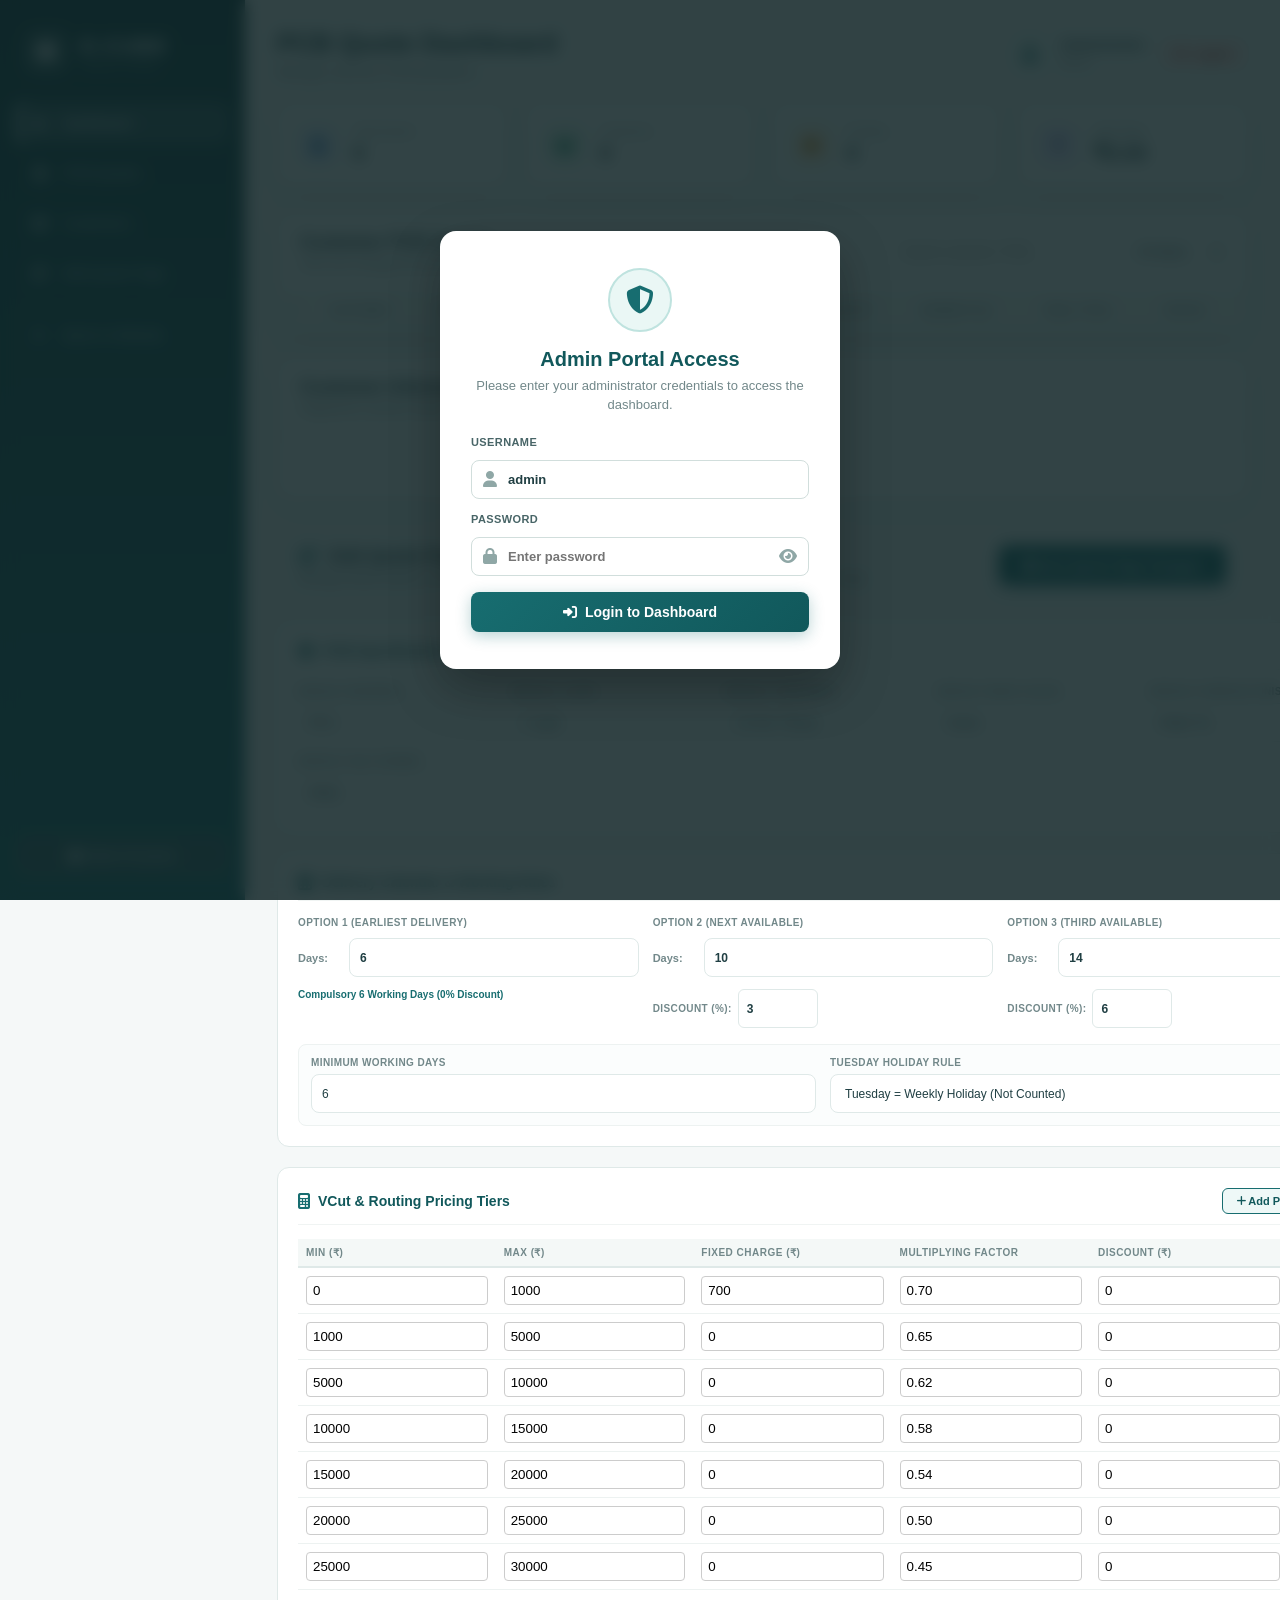
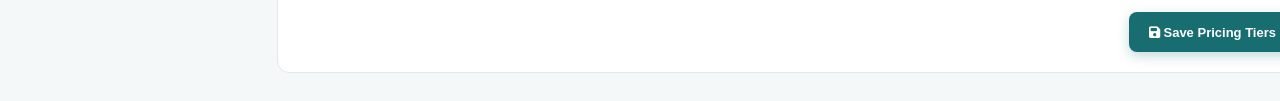
==== commit e771fc63: "Add unified responsive navbar across all pages and optimize mobile view" ====
--- a/admin.html
+++ b/admin.html
@@ -125,6 +125,14 @@
                 <i class="fa-solid fa-pen-to-square"></i>
 
                 Edit Quote Page
+
+            </a>
+
+            <a href="index.html" class="menu-item" style="margin-top: 12px; border-top: 1px solid rgba(255,255,255,0.1); padding-top: 12px;">
+
+                <i class="fa-solid fa-arrow-left"></i>
+
+                Back to Website
 
             </a>
 
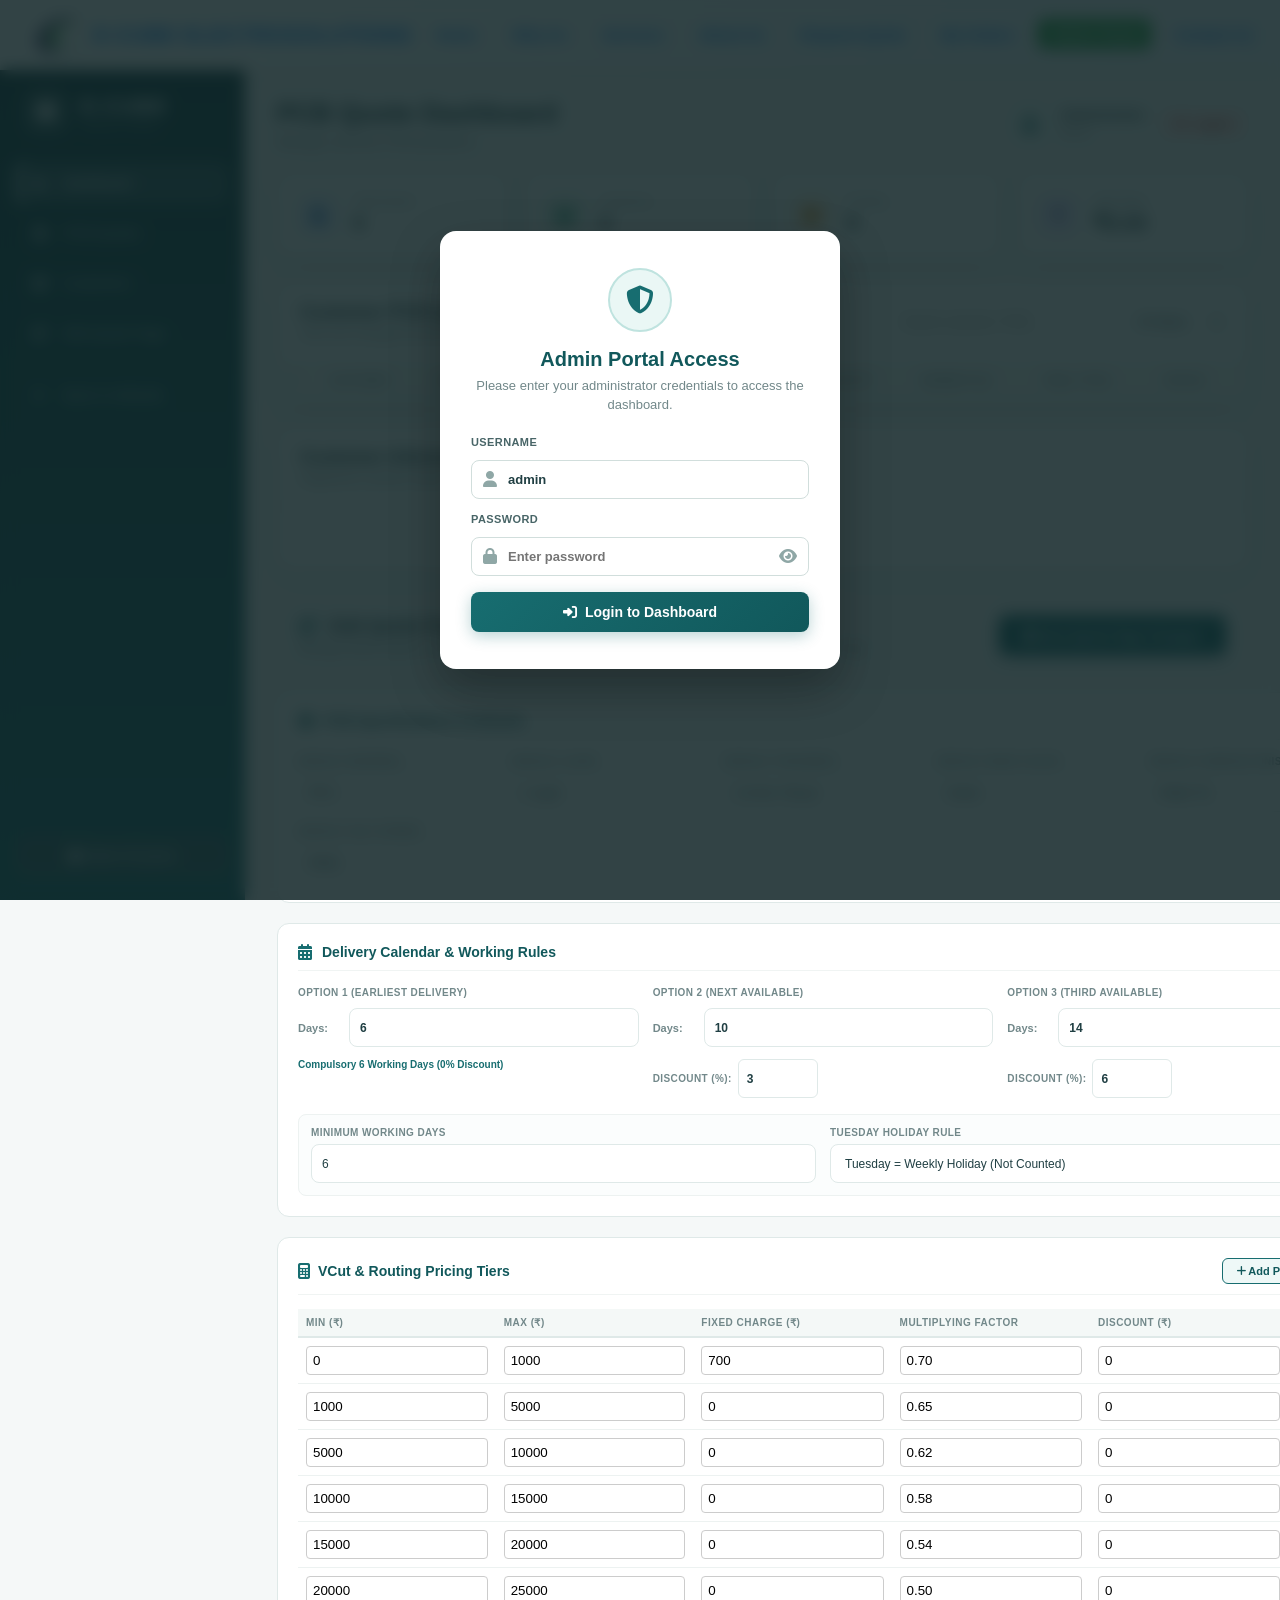
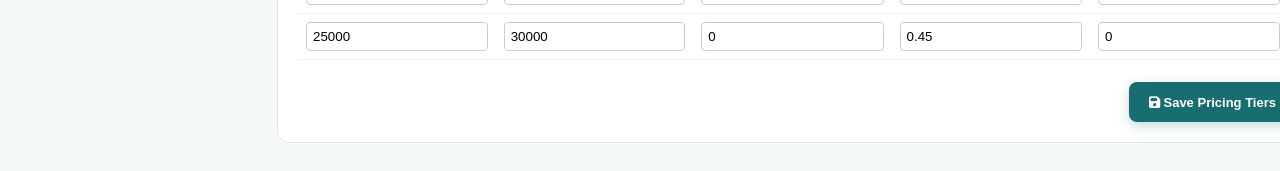
==== commit 5ea581ad: "Optimize admin and customer dashboard for mobile and tablet, add navbar to admin, remove bulky redun" ====
--- a/admin.html
+++ b/admin.html
@@ -10,6 +10,7 @@
     <title>E-CUBE | PCB Admin Dashboard</title>
 
     <link rel="stylesheet" href="admin.css">
+    <link rel="stylesheet" href="navbar.css">
 
     <link rel="stylesheet" href="https://cdnjs.cloudflare.com/ajax/libs/font-awesome/6.5.2/css/all.min.css">
 
@@ -17,6 +18,30 @@
 
 
 <body>
+
+    <header class="header">
+        <a href="index.html" class="brand">
+            <div class="logo">
+                <img src="logo.jpg" alt="E-CUBE ELECTROSOLUTIONS Logo">
+            </div>
+            <div class="brand-name">E-CUBE ELECTROSOLUTIONS</div>
+        </a>
+
+        <button id="menu-toggle" class="menu-toggle" aria-label="Toggle Navigation Menu">☰</button>
+
+        <div class="opt">
+            <nav id="options" class="options">
+                <a href="index.html#home">Home</a>
+                <a href="index.html#why-us">Why Us</a>
+                <a href="index.html#services">Services</a>
+                <a href="index.html#about-us">About Us</a>
+                <a href="quote.html">Request Quote</a>
+                <a href="customer-dashboard.html">My Orders</a>
+                <a href="admin.html" class="active">Admin Panel</a>
+                <a href="index.html#contact-us">Contact Us</a>
+            </nav>
+        </div>
+    </header>
 
     <!-- =====================================================
          ADMIN AUTHENTICATION / LOGIN OVERLAY
@@ -1739,6 +1764,29 @@
 
     <script src="admin.js"></script>
 
+    <script>
+        (function () {
+            const toggle = document.getElementById('menu-toggle');
+            const opts = document.getElementById('options');
+            if (toggle && opts) {
+                toggle.addEventListener('click', function (e) {
+                    e.stopPropagation();
+                    opts.classList.toggle('active');
+                });
+                document.querySelectorAll('#options a').forEach(function (link) {
+                    link.addEventListener('click', function () {
+                        opts.classList.remove('active');
+                    });
+                });
+                document.addEventListener('click', function (e) {
+                    if (!e.target.closest('.header')) {
+                        opts.classList.remove('active');
+                    }
+                });
+            }
+        })();
+    </script>
+
 </body>
 
 </html>
--- a/admin.css
+++ b/admin.css
@@ -59,10 +59,10 @@
     position: fixed;
 
     left: 0;
-    top: 0;
+    top: 60px;
 
     width: 245px;
-    height: 100vh;
+    height: calc(100vh - 60px);
 
     background:
         linear-gradient(180deg,
@@ -1330,102 +1330,183 @@
 @media (max-width: 900px) {
 
     .sidebar {
-        width: 205px;
+        position: relative !important;
+        top: 0 !important;
+        left: 0 !important;
+        width: 100% !important;
+        height: auto !important;
+        min-height: auto !important;
+        padding: 8px 12px !important;
+        background: #123f42 !important;
+        flex-direction: row !important;
+        justify-content: space-between !important;
+        align-items: center !important;
+        gap: 8px !important;
+        z-index: 99 !important;
+    }
+
+    .admin-logo {
+        display: none !important;
+    }
+
+    .sidebar-menu {
+        flex-direction: row !important;
+        overflow-x: auto !important;
+        -webkit-overflow-scrolling: touch !important;
+        gap: 6px !important;
+        flex: 1 !important;
+        padding: 2px 0 !important;
+        scrollbar-width: none;
+    }
+
+    .sidebar-menu::-webkit-scrollbar {
+        display: none;
+    }
+
+    .menu-item {
+        padding: 7px 12px !important;
+        font-size: 12px !important;
+        white-space: nowrap !important;
+        border-radius: 6px !important;
+        margin-top: 0 !important;
+        border-top: none !important;
+    }
+
+    .sidebar-bottom {
+        margin-top: 0 !important;
+        padding-top: 0 !important;
+        border-top: none !important;
+        flex-shrink: 0 !important;
+    }
+
+    .clear-all-btn {
+        width: auto !important;
+        padding: 6px 10px !important;
+        font-size: 11px !important;
+        white-space: nowrap !important;
+        border-radius: 6px !important;
     }
 
     .main-content {
-        margin-left: 205px;
-
-        padding: 22px;
+        margin-left: 0 !important;
+        width: 100% !important;
+        padding: 12px !important;
+        min-height: auto !important;
+    }
+
+    .topbar {
+        display: flex !important;
+        flex-direction: row !important;
+        justify-content: space-between !important;
+        align-items: center !important;
+        gap: 10px !important;
+        margin-bottom: 14px !important;
+    }
+
+    .topbar h1 {
+        font-size: 18px !important;
+        margin: 0 !important;
+    }
+
+    .topbar p {
+        font-size: 11px !important;
+        margin-top: 2px !important;
+    }
+
+    .admin-profile {
+        gap: 8px !important;
+    }
+
+    .profile-icon {
+        width: 34px !important;
+        height: 34px !important;
+    }
+
+    /* ELIMINATE EXTRA BULKY STATS BOXES - COMPACT 2X2 GRID */
+    .stats-grid {
+        grid-template-columns: repeat(2, 1fr) !important;
+        gap: 8px !important;
+        margin-bottom: 14px !important;
+    }
+
+    .stat-card {
+        padding: 10px 12px !important;
+        display: flex !important;
+        align-items: center !important;
+        gap: 10px !important;
+        border-radius: 8px !important;
+    }
+
+    .stat-icon {
+        width: 38px !important;
+        height: 38px !important;
+        font-size: 16px !important;
+        border-radius: 8px !important;
+        flex-shrink: 0 !important;
+        margin-bottom: 0 !important;
+    }
+
+    .stat-info h3 {
+        font-size: 17px !important;
+        margin: 0 !important;
+        line-height: 1.1 !important;
+    }
+
+    .stat-info p {
+        font-size: 11px !important;
+        margin-top: 2px !important;
+        color: var(--muted) !important;
+    }
+
+    .table-wrapper {
+        overflow-x: auto !important;
+        -webkit-overflow-scrolling: touch !important;
+        border: 1px solid var(--border) !important;
+        border-radius: 8px !important;
+        background: #ffffff !important;
+        margin-bottom: 14px !important;
+    }
+
+    .table-wrapper table {
+        min-width: 650px !important;
+    }
+
+    .section-header {
+        align-items: flex-start !important;
+        gap: 10px !important;
+        flex-direction: column !important;
+        padding: 12px 14px !important;
+    }
+
+    .header-actions {
+        width: 100% !important;
+        flex-direction: column !important;
+        gap: 8px !important;
+    }
+
+    .header-actions input {
+        width: 100% !important;
+    }
+
+    .customer-grid {
+        grid-template-columns: 1fr !important;
     }
 
     .form-grid {
-        grid-template-columns:
-            repeat(2, 1fr);
-    }
-
-    .section-header {
-        align-items: flex-start;
-
-        gap: 15px;
-
-        flex-direction: column;
-    }
-
-}
-
-
-@media (max-width: 650px) {
-
-    .sidebar {
-        position: relative;
-
-        width: 100%;
-
-        height: auto;
-
-        min-height: auto;
-    }
-
-    .sidebar-menu {
-        flex-direction: row;
-
-        overflow-x: auto;
-    }
-
-    .sidebar-bottom {
-        margin-top: 15px;
-    }
-
-    .main-content {
-        margin-left: 0;
-
-        padding: 15px;
-    }
-
-    .topbar {
-        align-items: flex-start;
-
-        gap: 15px;
-
-        flex-direction: column;
-    }
-
-    .stats-grid {
-        grid-template-columns:
-            1fr;
-    }
-
-    .customer-grid {
-        grid-template-columns:
-            1fr;
-    }
-
-    .form-grid {
-        grid-template-columns:
-            1fr;
-    }
-
-    .header-actions {
-        width: 100%;
-
-        flex-direction: column;
-    }
-
-    .header-actions input {
-        width: 100%;
+        grid-template-columns: 1fr !important;
     }
 
     #editForm {
-        padding: 17px;
+        padding: 15px !important;
     }
 
     .modal-overlay {
-        padding: 8px;
+        padding: 8px !important;
     }
 
     .edit-modal {
-        max-height: 96vh;
+        max-height: 94vh !important;
+        width: 95% !important;
     }
 
 }
--- a/navbar.css
+++ b/navbar.css
@@ -0,0 +1,162 @@
+/* =====================================================
+   E-CUBE ELECTROSOLUTIONS - UNIFIED RESPONSIVE NAVBAR
+===================================================== */
+
+.header {
+  display: flex;
+  justify-content: space-between;
+  align-items: center;
+  padding: 12px 36px;
+  background: linear-gradient(90deg, #ffffff 0%, #eef5fb 100%);
+  box-shadow: 0 2px 12px rgba(0, 0, 0, 0.08);
+  position: sticky;
+  top: 0;
+  z-index: 10000;
+  width: 100%;
+  box-sizing: border-box;
+}
+
+.brand {
+  display: flex;
+  align-items: center;
+  text-decoration: none;
+  gap: 12px;
+}
+
+.logo img {
+  width: 46px;
+  height: 46px;
+  border-radius: 50%;
+  box-shadow: 0 2px 8px rgba(0, 0, 0, 0.12);
+  object-fit: cover;
+  display: block;
+}
+
+.brand-name {
+  font-size: 1.3rem;
+  font-weight: 700;
+  color: #007BFF;
+  letter-spacing: 0.5px;
+  white-space: nowrap;
+}
+
+.menu-toggle {
+  display: none;
+  background: #ffffff;
+  border: 1px solid #bcd8f8;
+  border-radius: 6px;
+  padding: 6px 12px;
+  font-size: 1.4rem;
+  line-height: 1;
+  color: #007BFF;
+  cursor: pointer;
+  transition: all 0.2s ease;
+}
+
+.menu-toggle:hover {
+  background-color: #007BFF;
+  color: #ffffff;
+}
+
+.opt {
+  display: flex;
+  align-items: center;
+}
+
+.options {
+  display: flex;
+  align-items: center;
+  list-style: none;
+  margin: 0;
+  padding: 0;
+}
+
+.options a {
+  margin-left: 12px;
+  color: #007BFF;
+  text-decoration: none;
+  font-weight: 600;
+  font-size: 0.92rem;
+  transition: all 0.2s ease;
+  padding: 7px 12px;
+  border-radius: 6px;
+  white-space: nowrap;
+  display: inline-block;
+}
+
+.options a:hover,
+.options a.active {
+  color: #ffffff !important;
+  background-color: #28a745 !important;
+  transform: translateY(-1px);
+}
+
+/* =====================================================
+   RESPONSIVE / MOBILE NAVBAR
+===================================================== */
+@media (max-width: 900px) {
+  .header {
+    flex-wrap: wrap;
+    padding: 10px 18px;
+  }
+
+  .brand {
+    flex: 1;
+  }
+
+  .logo img {
+    width: 38px;
+    height: 38px;
+  }
+
+  .brand-name {
+    font-size: 1.05rem;
+    white-space: normal;
+  }
+
+  .menu-toggle {
+    display: block;
+    margin-left: auto;
+  }
+
+  .opt {
+    width: 100%;
+    order: 3;
+    display: block;
+  }
+
+  .options {
+    display: none;
+    flex-direction: column;
+    width: 100%;
+    background-color: #ffffff;
+    padding: 10px 6px;
+    margin-top: 10px;
+    border-radius: 8px;
+    box-shadow: 0 6px 18px rgba(0, 0, 0, 0.1);
+    border: 1px solid #dce8f5;
+  }
+
+  .options.active {
+    display: flex;
+  }
+
+  .options a {
+    margin: 4px 0;
+    width: 100%;
+    text-align: center;
+    padding: 9px 12px;
+    font-size: 0.95rem;
+    box-sizing: border-box;
+  }
+}
+
+@media (max-width: 480px) {
+  .header {
+    padding: 8px 12px;
+  }
+
+  .brand-name {
+    font-size: 0.92rem;
+  }
+}
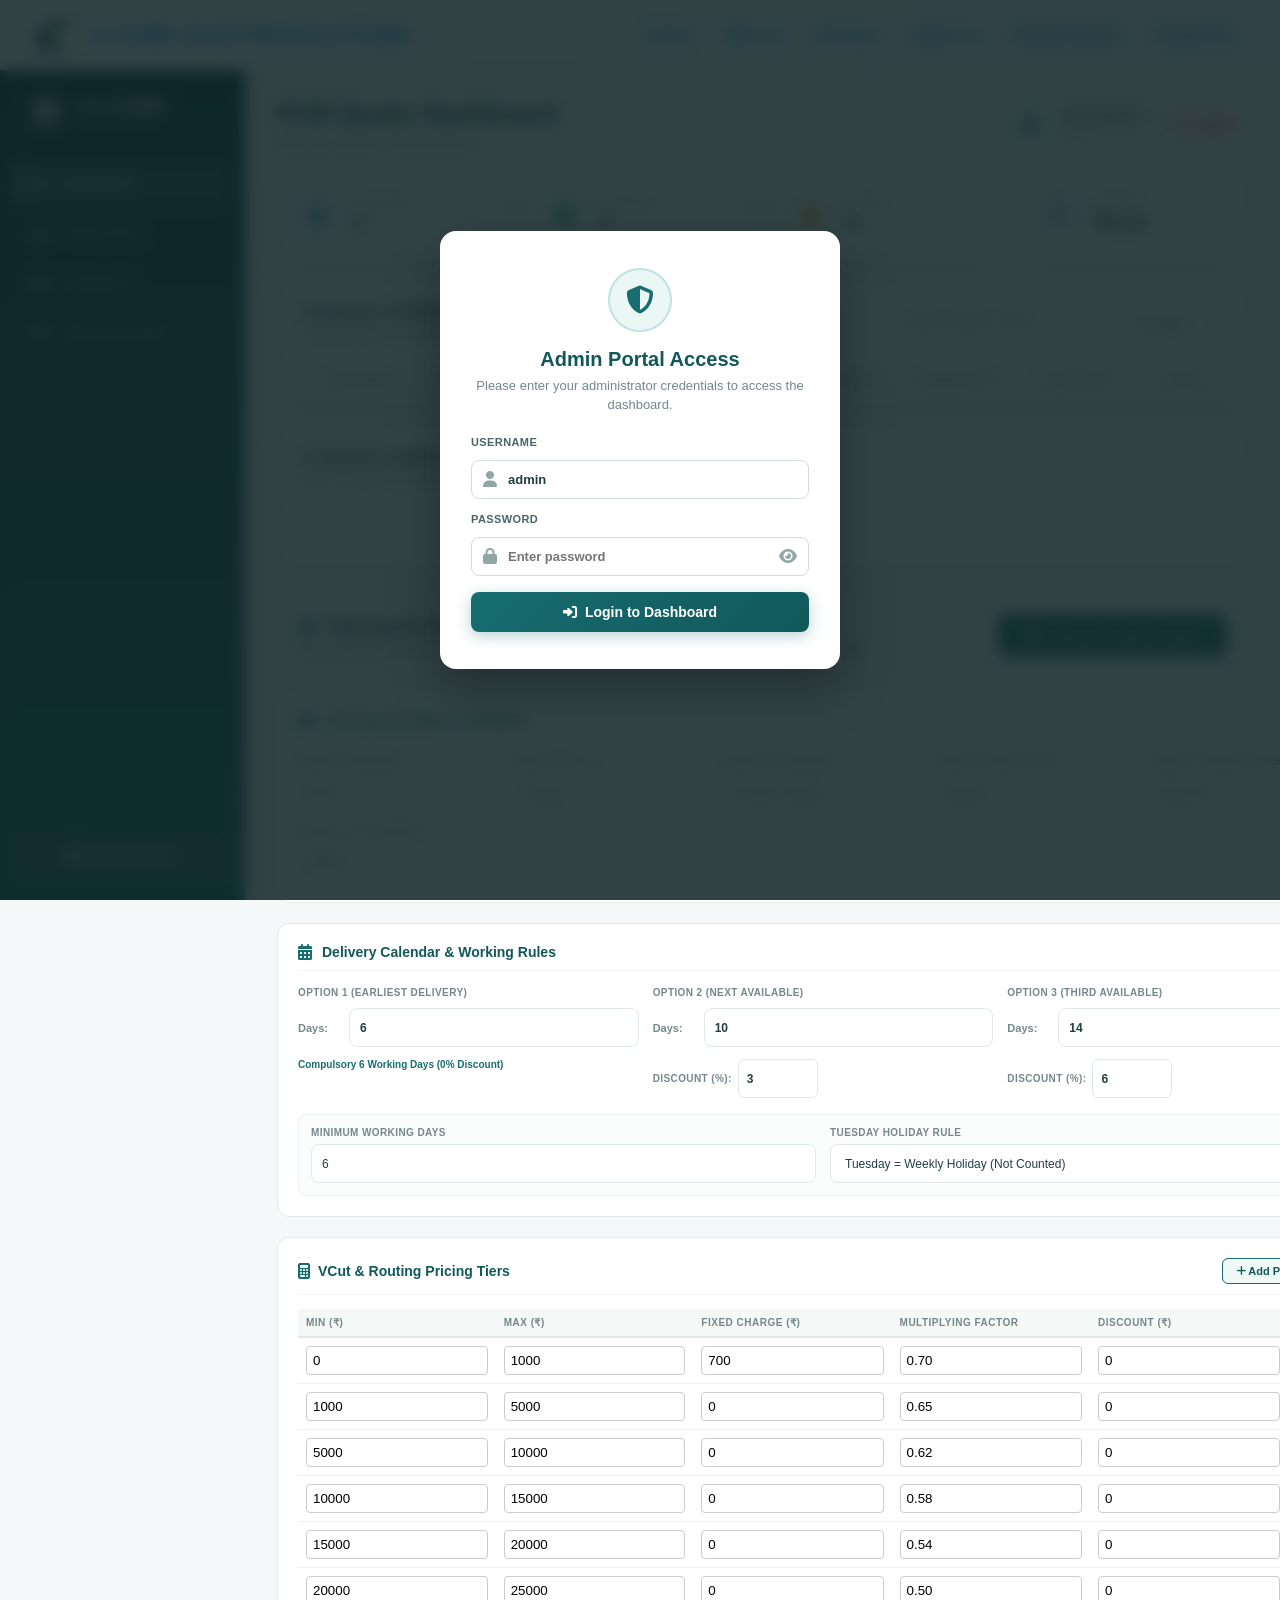
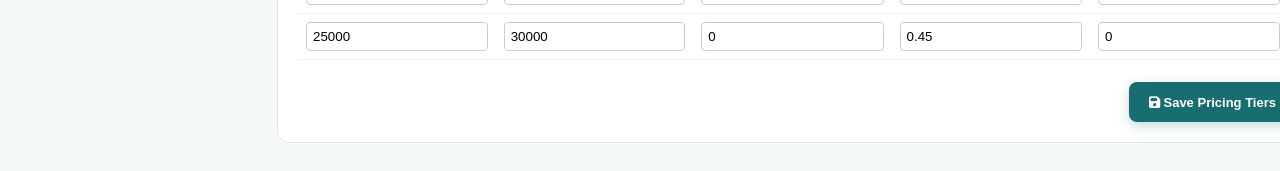
==== commit e73b20a1: "Remove My Orders from global navbar, restore customer dashboard header, and optimize admin phone vie" ====
--- a/admin.html
+++ b/admin.html
@@ -36,8 +36,6 @@
                 <a href="index.html#services">Services</a>
                 <a href="index.html#about-us">About Us</a>
                 <a href="quote.html">Request Quote</a>
-                <a href="customer-dashboard.html">My Orders</a>
-                <a href="admin.html" class="active">Admin Panel</a>
                 <a href="index.html#contact-us">Contact Us</a>
             </nav>
         </div>
@@ -150,14 +148,6 @@
                 <i class="fa-solid fa-pen-to-square"></i>
 
                 Edit Quote Page
-
-            </a>
-
-            <a href="index.html" class="menu-item" style="margin-top: 12px; border-top: 1px solid rgba(255,255,255,0.1); padding-top: 12px;">
-
-                <i class="fa-solid fa-arrow-left"></i>
-
-                Back to Website
 
             </a>
 
--- a/admin.css
+++ b/admin.css
@@ -1511,6 +1511,58 @@
 
 }
 
+@media (max-width: 650px) {
+    .sidebar {
+        flex-direction: column !important;
+        align-items: stretch !important;
+        padding: 6px 10px !important;
+    }
+
+    .sidebar-menu {
+        width: 100% !important;
+        display: flex !important;
+        flex-direction: row !important;
+        gap: 6px !important;
+        overflow-x: auto !important;
+        padding: 4px 2px !important;
+    }
+
+    .menu-item {
+        flex-shrink: 0 !important;
+        padding: 6px 12px !important;
+        font-size: 12px !important;
+        border-radius: 6px !important;
+    }
+
+    .sidebar-bottom {
+        display: none !important;
+    }
+
+    .topbar {
+        flex-direction: column !important;
+        align-items: flex-start !important;
+        gap: 8px !important;
+    }
+
+    .topbar > div:first-child {
+        width: 100% !important;
+    }
+
+    .admin-profile {
+        width: 100% !important;
+        justify-content: space-between !important;
+        padding: 6px 10px !important;
+        background: #ffffff !important;
+        border-radius: 8px !important;
+        border: 1px solid var(--border) !important;
+    }
+
+    .stats-grid {
+        grid-template-columns: repeat(2, 1fr) !important;
+        gap: 8px !important;
+    }
+}
+
 /* =====================================================
    ADMIN AUTH / LOGIN OVERLAY
 ===================================================== */
